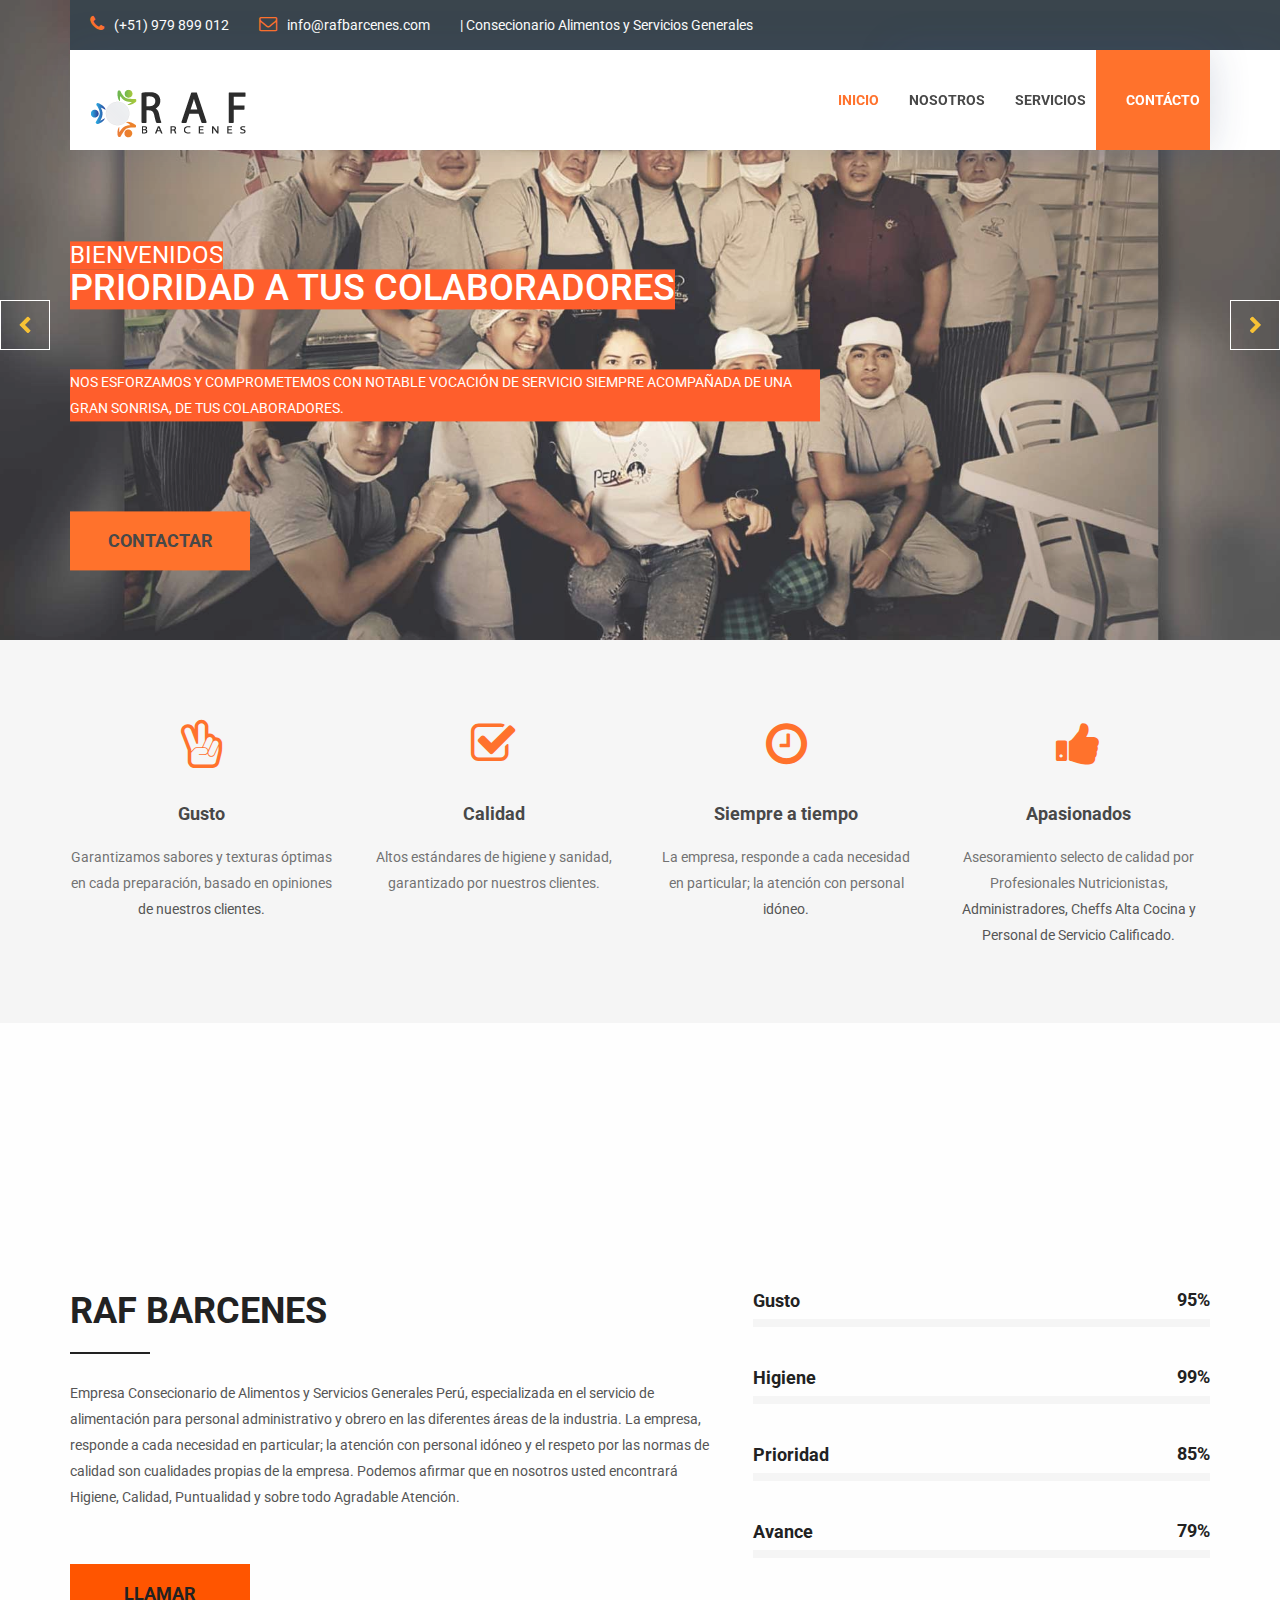
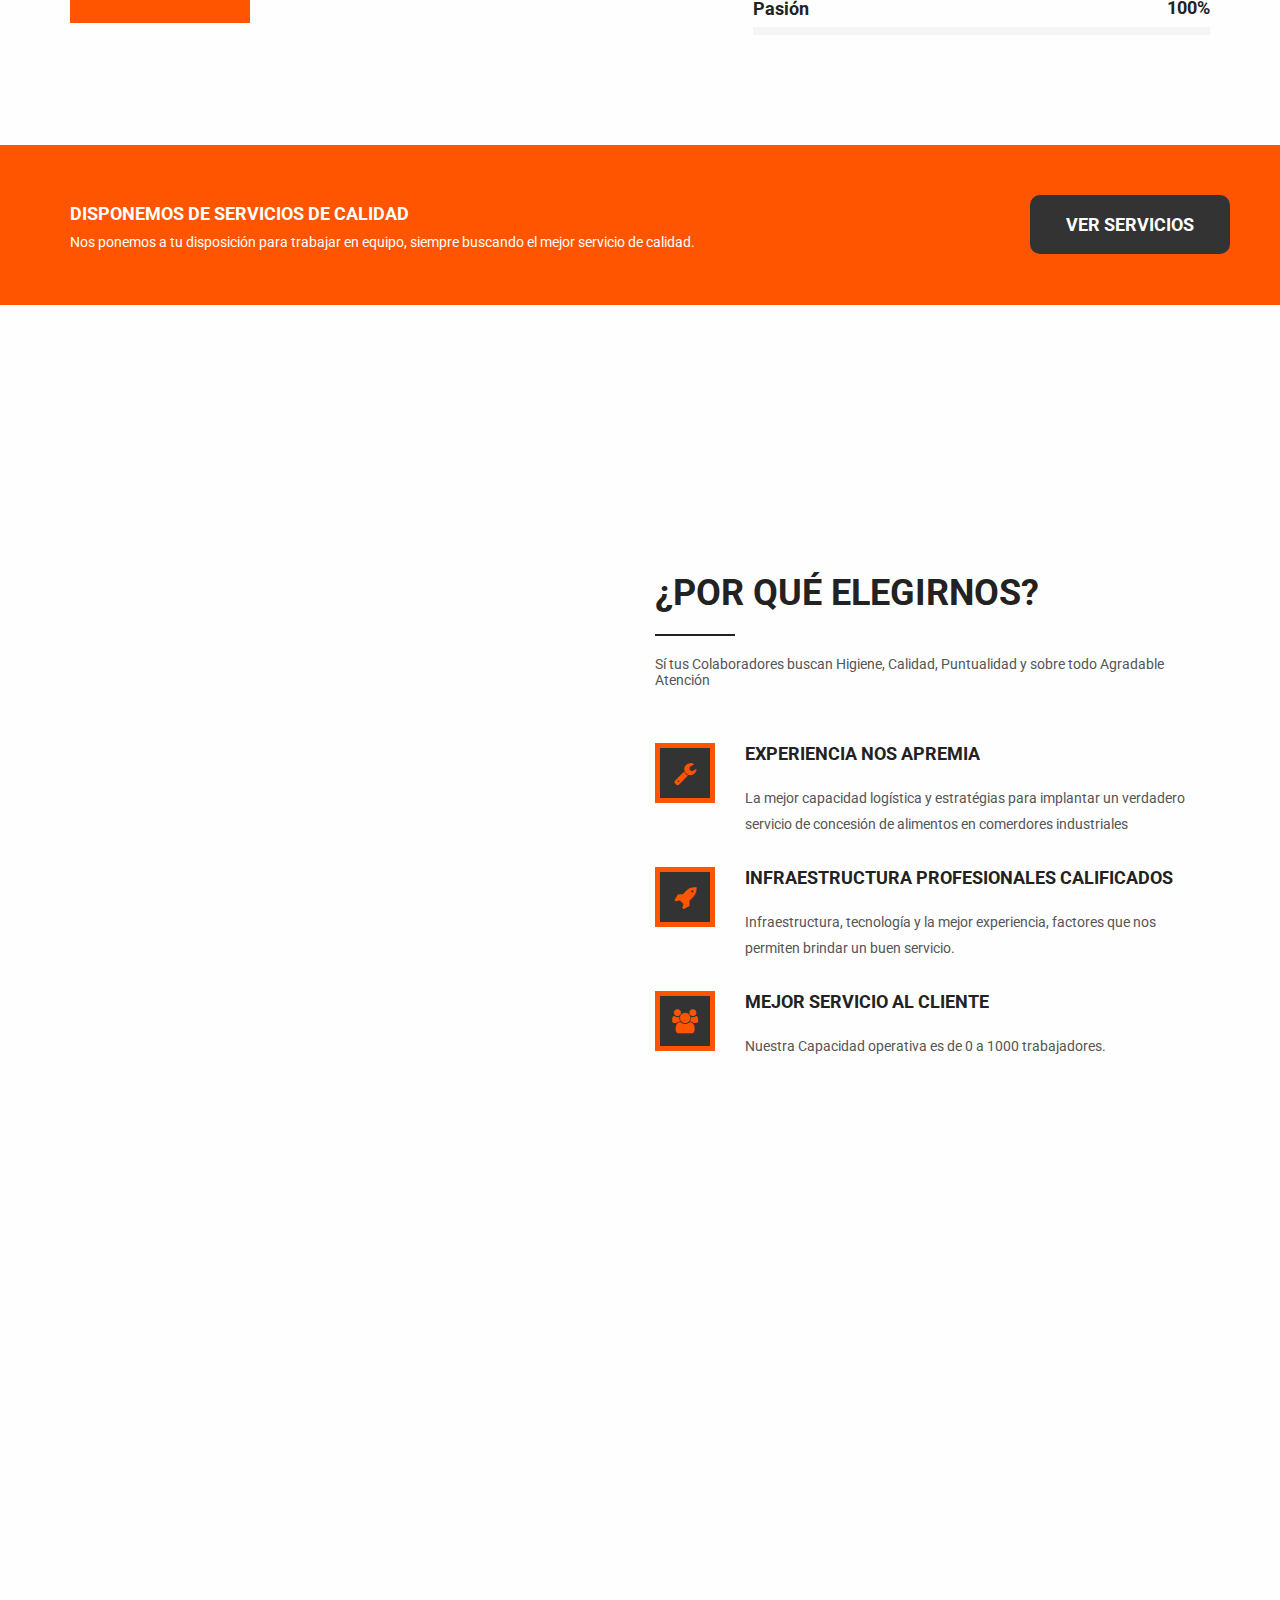
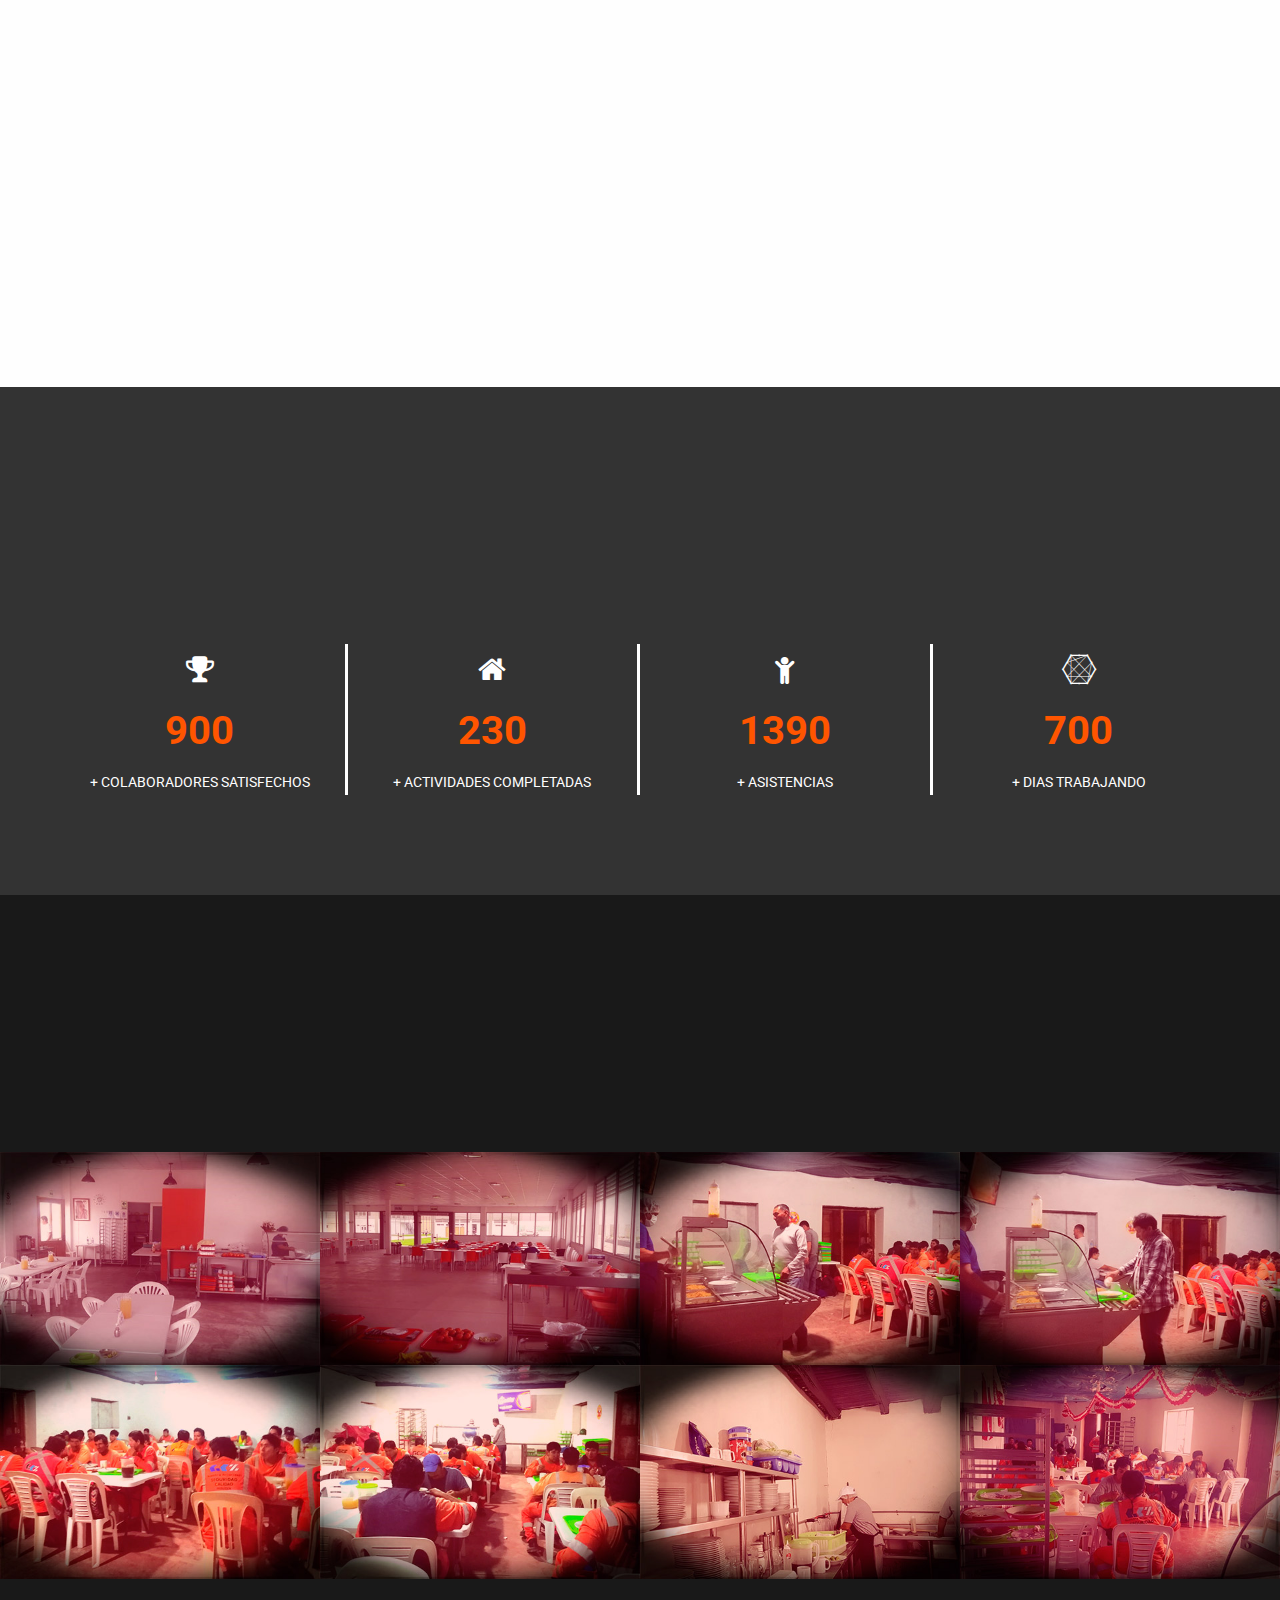
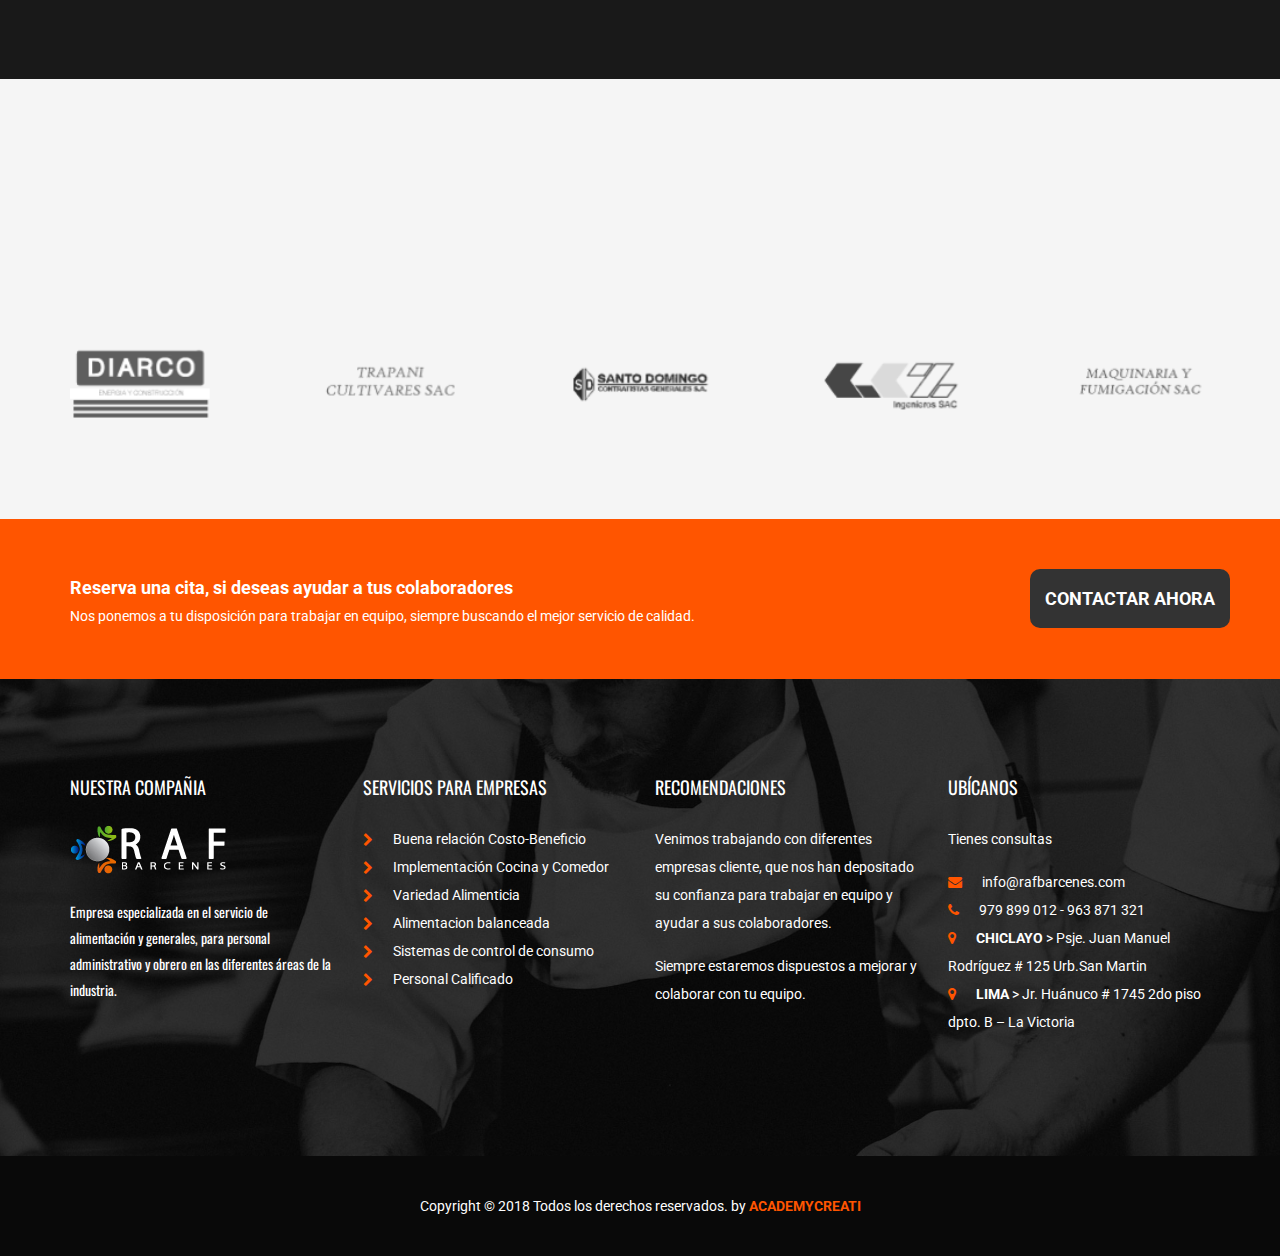
==== index.html @ c00606c6 "v2" ====
<!DOCTYPE html>
<html lang="es">
<head>
    <meta charset="utf-8">
    <meta http-equiv="X-UA-Compatible" content="IE=edge">
    <meta name="viewport" content="width=device-width, initial-scale=1">

    <title>RAF BARCENES | Concesionario de Alimentos y Servicios Generales</title>

    <!-- Favicon -->
    <link rel="icon" href="images/favicon.png" type="image/x-icon" />
    <!-- Bootstrap CSS -->
    <link href="css/bootstrap.min.css" rel="stylesheet">
    <!-- Animate CSS -->
    <link href="vendors/animate/animate.css" rel="stylesheet">
    <!-- Icon CSS-->
	<link rel="stylesheet" href="vendors/font-awesome/css/font-awesome.min.css">
    <!-- Camera Slider -->
    <link rel="stylesheet" href="vendors/camera-slider/camera.css">
    <!-- Owlcarousel CSS-->
	<link rel="stylesheet" type="text/css" href="vendors/owl_carousel/owl.carousel.css" media="all">

    <!--Theme Styles CSS-->
	<link rel="stylesheet" type="text/css" href="css/style.css" media="all" />

    <!-- WARNING: Respond.js doesn't work if you view the page via file:// -->
    <!--[if lt IE 9]>
    <script src="js/html5shiv.min.js"></script>
    <script src="js/respond.min.js"></script>
    <![endif]-->
	
	<!--style option-->
	<style type="text/css">
	.titulo{
	background: #ff3d00;
	color: white;
	}

	.dos{ display: inline-block; }
	</style>
	<!--end style option-->
</head>
<body>
    <!-- Preloader -->
    <div class="preloader"></div>

    <header class="all_header navbar-fixed-top">
        <!-- Top Header_Area -->
        <section class="top_header_area top_header">
            <div class="container">
               <div class="right_top_header">
                    <ul class="nav navbar-nav top_nav">
                        <li><a href="tel:+51979899012"><i class="fa fa-phone"></i>(+51) 979 899 012</a></li>
                        <li><a href="mailto:info@rafbarcenes.com"><i class="fa fa-envelope-o"></i>info@rafbarcenes.com</a></li>
						<li><a> | Consecionario Alimentos y Servicios Generales</a></li>
                    </ul>
					<!--Social media
                    <ul class="nav navbar-nav navbar-right social_nav">
                        <li><a href="#"><i class="fa fa-facebook" aria-hidden="true"></i></a></li>
                        <li><a href="#"><i class="fa fa-twitter" aria-hidden="true"></i></a></li>
                        <li><a href="#"><i class="fa fa-google-plus" aria-hidden="true"></i></a></li>
                        <li><a href="#"><i class="fa fa-instagram" aria-hidden="true"></i></a></li>
                        <li><a href="#"><i class="fa fa-pinterest-p" aria-hidden="true"></i></a></li>
                        <li><a href="#"><i class="fa fa-linkedin" aria-hidden="true"></i></a></li>
                    </ul>
					-->
               </div>
            </div>
        </section>
        <!-- End Top Header_Area -->

        <!-- Header_Area -->
        <nav class="navbar navbar-default header_aera header_aera_tow" id="main_navbar">
            <div class="container">
               
                <!-- Brand and toggle get grouped for better mobile display -->
                <div class="navbar_right_fulid">
                    <div class="col-md-2 p0">
                        <div class="navbar-header">
                            <button type="button" class="navbar-toggle collapsed" data-toggle="collapse" data-target="#min_navbar">
                            <span class="sr-only">Navegacion</span>
                            <span class="icon-bar"></span>
                            <span class="icon-bar"></span>
                            <span class="icon-bar"></span>
                            </button>
                            <a class="navbar-brand" href="index.html"><img src="images/logo.png" alt=""></a>
                        </div>
                    </div>

                    <!-- Collect the nav links, forms, and other content for toggling -->
                    <div class="col-md-10 p0">
                        <div class="collapse navbar-collapse" id="min_navbar">
                            <ul class="nav navbar-nav navbar-right">
                                <li >
                                    <a href="#" style="color: #ff5500;">Inicio</a>
                                </li>
                                <li >
                                    <a href="nosotros.html">Nosotros</a>
                                </li>
                                <li >
                                    <a href="consecionario-de-alimentos-servicios-generales-peru.html" style="padding-right: 10px;">Servicios</a>
                                </li>
                                <li><a href="contacto.html" style="background-color: #ff5500; color: #ffffff; padding-right: 10px;">Contácto</a></li>
                            </ul>
                        </div><!-- /.navbar-collapse -->
                    </div>
                </div>
            </div><!-- /.container -->
        </nav>
        <!-- End Header_Area -->
    </header>

    <!-- Slider area -->
    <section class="slider_area slider_area_tow row m0">
        <div class="slider_inner">
            <div data-thumb="images/slider-2.jpg" data-src="images/slider-2.jpg">
                <div class="camera_caption">
                   <div class="container">
                        <h5 class=" wow fadeInUp animated"><span class="titulo dos";>BIENVENIDOS</span></h5>
                        <h1 class=" wow fadeInUp animated" data-wow-delay="0.5s"><span class="titulo dos";>PRIORIDAD A TUS COLABORADORES</span></h1>
                        <p class=" wow fadeInUp animated" data-wow-delay="0.8s"><span class="titulo dos";>Nos esforzamos y comprometemos con notable vocación de servicio siempre acompañada de una gran sonrisa, de tus colaboradores.</span></p>
                        <a class=" wow fadeInUp animated" data-wow-delay="1s" href="mailto:info@rafbarcenes.com?subject=Contactar-Info">Contactar</a>
                   </div>
                </div>
            </div>
            <div data-thumb="images/slider-1.jpg" data-src="images/slider-1.jpg">
                <div class="camera_caption">
                   <div class="container" >
                        <h5 class=" wow fadeInUp animated" ><span class="titulo dos";>ALGO MÁS</span></h5>
                        <h1 class=" wow fadeInUp animated" data-wow-delay="0.5s" ><span class="titulo dos";>Higiene, Calidad, Puntualidad</span></h1>
                        <p class=" wow fadeInUp animated" data-wow-delay="0.8s" ><span class="titulo dos";>Nuestra vocación constante de ofrecer a nuestros clientes servicios con el más alto nivel de calidad</span></p>
                        <a class=" wow fadeInUp animated" data-wow-delay="1s" href="mailto:info@rafbarcenes.com?subject=Contactar-Info">Contactar</a>
                   </div>
                </div>
            </div>
        </div>
    </section>
    <!-- End Slider area -->

    <!-- Professional Builde -->
    <section class="professional_builder row">
        <div class="container">
           <div class="row builder_all">
                <div class="col-md-3 col-sm-6 builder">
                    <i class="fa fa-hand-peace-o" aria-hidden="true"></i>
                    <h4>Gusto</h4>
                    <p>Garantizamos sabores y texturas óptimas en cada preparación, basado en opiniones de nuestros clientes. </p>
                </div>
                <div class="col-md-3 col-sm-6 builder">
                    <i class="fa fa-check-square-o" aria-hidden="true"></i>
                    <h4>Calidad</h4>
                    <p>Altos estándares de higiene y sanidad, garantizado por nuestros clientes. </p>
                </div>
                <div class="col-md-3 col-sm-6 builder">
                    <i class="fa fa-clock-o" aria-hidden="true"></i>
                    <h4>Siempre a tiempo</h4>
                    <p>La empresa, responde a cada necesidad en particular; la atención con personal idóneo. </p>
                </div>
                <div class="col-md-3 col-sm-6 builder">
                    <i class="fa fa-thumbs-up" aria-hidden="true"></i>
                    <h4>Apasionados</h4>
                    <p>Asesoramiento selecto de calidad por Profesionales Nutricionistas, Administradores, Cheffs Alta Cocina y Personal de Servicio Calificado.</p>
                </div>
           </div>
        </div>
    </section>
    <!-- End Professional Builde -->

    <!-- About Us Area -->
    <section class="about_us_area about_us_2 row">
        <div class="container">
            <div class="tittle wow fadeInUp">
                <h2>NOSOTROS</h2>
                <h4>“En nosotros usted encontrará Higiene, Calidad, Puntualidad y sobre todo Agradable Atención” </h4>
            </div>
            <div class="row about_row">
                <div class="who_we_area col-md-7">
                    <div class="subtittle">
                        <h2>RAF BARCENES</h2>
                    </div>
                    <p>Empresa Consecionario de Alimentos y Servicios Generales Perú, especializada en el
servicio de alimentación para
personal administrativo y
obrero en las diferentes áreas
de la industria.

La empresa, responde a cada
necesidad en particular; la
atención con personal idóneo
y el respeto por las normas de
calidad son cualidades
propias de la empresa. Podemos
afirmar que en nosotros usted
encontrará Higiene, Calidad,
Puntualidad y sobre todo
Agradable Atención. </p>
                    <a href="tel:+51963871321" class="button_all">LLAMAR</a>
                </div>
                <div class="col-md-5 our_skill_inner">
                    <div class="single_skill">
                        <h3>Gusto</h3>
                        <div class="progress">
                            <div class="progress-bar" role="progressbar" aria-valuenow="92" aria-valuemin="0" aria-valuemax="100">
                                <div class="progress_parcent"><span class="counter2">95</span>%</div>
                            </div>
                        </div>
                    </div>
                    <div class="single_skill">
                        <h3>Higiene</h3>
                        <div class="progress">
                            <div class="progress-bar" role="progressbar" aria-valuenow="95" aria-valuemin="0" aria-valuemax="100">
                                <div class="progress_parcent"><span class="counter2">99</span>%</div>
                            </div>
                        </div>
                    </div>
                    <div class="single_skill">
                        <h3>Prioridad</h3>
                        <div class="progress">
                            <div class="progress-bar" role="progressbar" aria-valuenow="89" aria-valuemin="0" aria-valuemax="100">
                                <div class="progress_parcent"><span class="counter2">85</span>%</div>
                            </div>
                        </div>
                    </div>
                    <div class="single_skill">
                        <h3>Avance</h3>
                        <div class="progress">
                            <div class="progress-bar" role="progressbar" aria-valuenow="83" aria-valuemin="0" aria-valuemax="100">
                                <div class="progress_parcent"><span class="counter2">79</span>%</div>
                            </div>
                        </div>
                    </div>
                    <div class="single_skill">
                        <h3>Pasión</h3>
                        <div class="progress">
                            <div class="progress-bar" role="progressbar" aria-valuenow="100" aria-valuemin="0" aria-valuemax="100">
                                <div class="progress_parcent"><span class="counter2">100</span>%</div>
                            </div>
                        </div>
                    </div>
                </div>
            </div>
        </div>
    </section>
    <!-- End About Us Area -->

	<section class="our_partners_area">
        
        <div class="book_now_aera">
            <div class="container">
                <div class="row book_now">
                    <div class="col-md-10 booking_text">
                        <h4 style="color:#ffffff;">DISPONEMOS DE SERVICIOS DE CALIDAD</h4>
                        <p style="color:#ffffff;">Nos ponemos a tu disposición para trabajar en equipo, siempre buscando el mejor servicio de calidad.</p>
                    </div>
                    <div class="col-md-2 p0 book_bottun">
                        <a href="consecionario-de-alimentos-servicios-generales-peru.html" class="button_all">VER SERVICIOS</a>
                    </div>
                </div>
            </div>
        </div>
    </section>
	
    <!-- Our Features Area -->
    <section class="our_feature_area">
        <div class="container">
            <div class="tittle wow fadeInUp">
                <h2>CARATERÍSTICAS</h2>
                <h4>RAF BARCENES SAC</h4>
            </div>
            <div class="feature_row row">
                <div class="col-md-6 feature_img wow fadeInUp">
                    <img src="images/feature-man-2.jpg" alt="">
                </div>
                <div class="col-md-6 feature_content">
                    <div class="subtittle">
                        <h2>¿POR QUÉ ELEGIRNOS?</h2>
                        <h5>Sí tus Colaboradores buscan Higiene, Calidad, Puntualidad y sobre todo Agradable Atención</h5>
                    </div>
                    <div class="media">
                        <div class="media-left">
                            <a href="#">
                                <i class="fa fa-wrench" aria-hidden="true"></i>
                            </a>
                        </div>
                        <div class="media-body">
                            <a href="#">EXPERIENCIA NOS APREMIA</a>
                            <p>La mejor capacidad logística y estratégias para implantar un verdadero servicio de concesión de alimentos en comerdores industriales</p>
                        </div>
                    </div>
                    <div class="media">
                        <div class="media-left">
                            <a href="#">
                                <i class="fa fa-rocket" aria-hidden="true"></i>
                            </a>
                        </div>
                        <div class="media-body">
                            <a href="#">INFRAESTRUCTURA PROFESIONALES CALIFICADOS</a>
                            <p>Infraestructura, tecnología y la mejor experiencia, factores que nos permiten brindar un buen servicio.</p>
                        </div>
                    </div>
                    <div class="media">
                        <div class="media-left">
                            <a href="#">
                                <i class="fa fa-users" aria-hidden="true"></i>
                            </a>
                        </div>
                        <div class="media-body">
                            <a href="#">MEJOR SERVICIO AL CLIENTE</a>
                            <p>Nuestra Capacidad operativa es de 0 a 1000 trabajadores.</p>
                        </div>
                    </div>
                </div>
            </div>
        </div>
    </section>
    <!-- End Our Features Area -->

    <!-- Our Team Area -->
    <section class="our_team_area">
        <div class="container">
            <div class="tittle wow fadeInUp">
                <h2>Nuestro Equipo</h2>
                <h4>RAF BARCENES SAC</h4>
            </div>
            <div class="row team_row">
                <div class="col-md-3 col-sm-6 wow fadeInUp">
                   <div class="team_membar">
                        <img src="images/team/tm-1.jpg" alt="">
                        <div class="team_content">
                            <ul>
                                <li>Trabajo en Equipo</li>
                            </ul>
                            <a href="#" class="name">COLABORADORES</a>
                            <h6>PERÚ</h6>
                        </div>
                   </div>
                </div>
                <div class="col-md-3 col-sm-6 wow fadeInUp" data-wow-delay="0.2s">
                   <div class="team_membar">
                        <img src="images/team/tm-2.jpg" alt="">
                        <div class="team_content">
                            <ul>
                                <li>Responsabilidad</li>
                            </ul>
                            <a href="#" class="name">COLABORADORES</a>
                            <h6>PERÚ</h6>
                        </div>
                   </div>
                </div>
                <div class="col-md-3 col-sm-6 wow fadeInUp" data-wow-delay="0.4s">
                   <div class="team_membar">
                        <img src="images/team/tm-3.jpg" alt="">
                        <div class="team_content">
                            <ul>
                                <li>Puntualidad</li>
                            </ul>
                            <a href="#" class="name">COLABORADORES</a>
                            <h6>PERÚ</h6>
                        </div>
                   </div>
                </div>
                <div class="col-md-3 col-sm-6 wow fadeInUp" data-wow-delay="0.6s">
                   <div class="team_membar">
                        <img src="images/team/tm-4.jpg" alt="">
                        <div class="team_content">
                            <ul>
                                <li>Pasión</li>
                            </ul>
                            <a href="#" class="name">COLABORADORES</a>
                            <h6>PERÚ</h6>
                        </div>
                   </div>
                </div>
            </div>
        </div>
    </section>
    <!-- End Our Team Area -->

    <!-- Our Achievments Area -->
    <section class="our_achievments_area" data-stellar-background-ratio="0.3">
        <div class="container">
            <div class="tittle wow fadeInUp">
                <h2>NUESTROS LOGROS</h2>
                <h4>Encuentra Higiene, Calidad, Puntualidad y sobre todo Agradable Atención.</h4>
            </div>
            <div class="achievments_row row">
                <div class="col-md-3 col-sm-6 p0 completed">
                    <i class="fa fa-trophy" aria-hidden="true"></i>
                    <span class="counter">900</span>
                    <h6>+ COLABORADORES SATISFECHOS</h6>
                </div>
                <div class="col-md-3 col-sm-6 p0 completed">
                    <i class="fa fa-home" aria-hidden="true"></i>
                    <span class="counter">230</span>
                    <h6>+ ACTIVIDADES COMPLETADAS</h6>
                </div>
                <div class="col-md-3 col-sm-6 p0 completed">
                    <i class="fa fa-child" aria-hidden="true"></i>
                    <span class="counter">1390</span>
                    <h6>+ ASISTENCIAS</h6>
                </div>
                <div class="col-md-3 col-sm-6 p0 completed">
                    <i class="fa fa-connectdevelop" aria-hidden="true"></i>
                    <span class="counter">700</span>
                    <h6>+ DIAS TRABAJANDO</h6>
                </div>
            </div>
        </div>
    </section>
    <!-- End Our Achievments Area -->

	<!-- Our Featured Works Area -->
    <section class="featured_works row" data-stellar-background-ratio="0.3">
        <div class="tittle wow fadeInUp">
            <h2>TRABAJANDO</h2>
            <h4>TRABAJOS REALIZADOS A NIVEL NACIONAL</h4>
        </div>
        <div class="featured_gallery">
            <div class="col-md-3 col-sm-4 col-xs-6 gallery_iner p0">
                <img src="images/gallery/gl-1.jpg" alt="">
                <div class="gallery_hover">
                    <h4>RAF BARCENES</h4>
                    <a href="contacto.html">CONTACTANOS</a>
                </div>
            </div>
			<div class="col-md-3 col-sm-4 col-xs-6 gallery_iner p0">
                <img src="images/gallery/gl-2.jpg" alt="">
                <div class="gallery_hover">
                    <h4>RAF BARCENES</h4>
                    <a href="contacto.html">CONTACTANOS</a>
                </div>
            </div>
			<div class="col-md-3 col-sm-4 col-xs-6 gallery_iner p0">
                <img src="images/gallery/gl-3.jpg" alt="">
                <div class="gallery_hover">
                    <h4>RAF BARCENES</h4>
                    <a href="contacto.html">CONTACTANOS</a>
                </div>
            </div>
			<div class="col-md-3 col-sm-4 col-xs-6 gallery_iner p0">
                <img src="images/gallery/gl-4.jpg" alt="">
                <div class="gallery_hover">
                    <h4>RAF BARCENES</h4>
                    <a href="contacto.html">CONTACTANOS</a>
                </div>
            </div>
            
            </div>
			<div class="featured_gallery">
            <div class="col-md-3 col-sm-4 col-xs-6 gallery_iner p0">
                <img src="images/gallery/gl-5.jpg" alt="">
                <div class="gallery_hover">
                    <h4>RAF BARCENES</h4>
                    <a href="contacto.html">CONTACTANOS</a>
                </div>
            </div>
			<div class="col-md-3 col-sm-6 col-xs-6 gallery_iner p0">
                <img src="images/gallery/gl-6.jpg" alt="">
                <div class="gallery_hover">
                    <h4>RAF BARCENES</h4>
                    <a href="contacto.html">CONTACTANOS</a>
                </div>
            </div>
			<div class="col-md-3 col-sm-7 col-xs-6 gallery_iner p0">
                <img src="images/gallery/gl-7.jpg" alt="">
                <div class="gallery_hover">
                    <h4>RAF BARCENES</h4>
                    <a href="contacto.html">CONTACTANOS</a>
                </div>
            </div>
			<div class="col-md-3 col-sm-8 col-xs-6 gallery_iner p0">
                <img src="images/gallery/gl-8.jpg" alt="">
                <div class="gallery_hover">
                    <h4>RAF BARCENES</h4>
                    <a href="contacto.html">CONTACTANOS</a>
                </div>
            </div>
            
            </div>
        </div>
    </section>
    <!-- End Our Featured Works Area -->

    <!-- Our Partners Area -->
    <section class="our_partners_area">
        <div class="container">
            <div class="tittle wow fadeInUp">
                <h2>YA CONFIAN EN NOSOTROS</h2>
                <h4>Nuestros Clientes</h4>
            </div>
            <div class="partners">
                <div class="item"><img src="images/client_logo/1.png" alt=""></div>
                <div class="item"><img src="images/client_logo/4-.png" alt=""></div>
                <div class="item"><img src="images/client_logo/2.png" alt=""></div>
                <div class="item"><img src="images/client_logo/3.png" alt=""></div>
                <div class="item"><img src="images/client_logo/6-.png" alt=""></div>
				<div class="item"><img src="images/client_logo/5.png" alt=""></div>
				<div class="item"><img src="images/client_logo/7-.png" alt=""></div>
				<div class="item"><img src="images/client_logo/9.png" alt=""></div>
				<div class="item"><img src="images/client_logo/8-.png" alt=""></div>
            </div>
        </div>
        <div class="book_now_aera">
            <div class="container">
                <div class="row book_now">
                    <div class="col-md-10 booking_text">
                        <h4 style="color:#ffffff;">Reserva una cita, si deseas ayudar a tus colaboradores</h4>
                        <p style="color:#ffffff;">Nos ponemos a tu disposición para trabajar en equipo, siempre buscando el mejor servicio de calidad.</p>
                    </div>
                    <div class="col-md-2 p0 book_bottun">
                        <a href="contacto.html" class="button_all">CONTACTAR AHORA</a>
                    </div>
                </div>
            </div>
        </div>
    </section>
    <!-- End Our Partners Area -->

    <!-- Footer Area -->
    <footer class="footer_area">
        <div class="container">
            <div class="footer_row row">
                <div class="col-md-3 col-sm-6 footer_about">
                    <h2>NUESTRA COMPAÑIA</h2>
                    <img src="images/footer-logo.png" alt="">
                    <p>Empresa especializada en el servicio de alimentación y generales, para personal administrativo y obrero en las diferentes áreas de la industria.</p>
                    
					<!--social media
					<ul class="socail_icon">
                        <li><a href="#"><i class="fa fa-facebook" aria-hidden="true"></i></a></li>
                        <li><a href="#"><i class="fa fa-twitter" aria-hidden="true"></i></a></li>
                        <li><a href="#"><i class="fa fa-google-plus" aria-hidden="true"></i></a></li>
                        <li><a href="#"><i class="fa fa-linkedin" aria-hidden="true"></i></a></li>
                    </ul>
					-->
					
                </div>
                <div class="col-md-3 col-sm-6 footer_about quick">
                    <h2>Servicios para Empresas</h2>
                    <ul class="quick_link">
                        <li><a href="#"><i class="fa fa-chevron-right"></i>Buena relación Costo-Beneficio</a></li>
                        <li><a href="#"><i class="fa fa-chevron-right"></i>Implementación Cocina y Comedor</a></li>
                        <li><a href="#"><i class="fa fa-chevron-right"></i>Variedad Alimenticia</a></li>
                        <li><a href="#"><i class="fa fa-chevron-right"></i>Alimentacion balanceada</a></li>
                        <li><a href="#"><i class="fa fa-chevron-right"></i>Sistemas de control de consumo</a></li>
                        <li><a href="#"><i class="fa fa-chevron-right"></i>Personal Calificado</a></li>
                    </ul>
                </div>
                <div class="col-md-3 col-sm-6 footer_about">
                    <h2>Recomendaciones</h2>
                    <a class="twitter">Venimos trabajando con diferentes empresas cliente, que nos han depositado su confianza para trabajar en equipo y ayudar a sus colaboradores.</a>
                    <a class="twitter">Siempre estaremos dispuestos a mejorar y colaborar con tu equipo.</a>
                </div>
                <div class="col-md-3 col-sm-6 footer_about">
                    <h2>UBÍCANOS</h2>
                    <address>
                        <p>Tienes consultas</p>
                        <ul class="my_address">
                            <li><a href="mailto:info@rafbarcenes.com"><i class="fa fa-envelope" aria-hidden="true"></i>info@rafbarcenes.com</a></li>
                            <li><a href="tel:+51979899012"><i class="fa fa-phone" aria-hidden="true"></i>979 899 012 - 963 871 321</a></li>
                            <li><a><i class="fa fa-map-marker" aria-hidden="true"></i><b>CHICLAYO</b> > Psje. Juan Manuel Rodríguez # 125 Urb.San Martin </span></a></li>
                            <li><a><i class="fa fa-map-marker" aria-hidden="true"></i><b>LIMA</b> > Jr. Huánuco # 1745 2do piso dpto. B – La Victoria </span></a></li>
                        </ul>
                    </address>
                </div>
            </div>
        </div>
        <div class="copyright_area">
            Copyright © 2018 Todos los derechos reservados. by <a href="https://www.facebook.com/academycreati" target="_blank">Academycreati</a>
        </div>
    </footer>
    <!-- End Footer Area -->

    <!-- jQuery JS -->
    <script src="js/jquery-1.12.0.min.js"></script>
    <!-- Bootstrap JS -->
    <script src="js/bootstrap.min.js"></script>
    <!-- Animate JS -->
    <script src="vendors/animate/wow.min.js"></script>
    <!-- Camera Slider -->
    <script src="vendors/camera-slider/jquery.easing.1.3.js"></script>
    <script src="vendors/camera-slider/camera.min.js"></script>
    <!-- Isotope JS -->
    <script src="vendors/isotope/imagesloaded.pkgd.min.js"></script>
    <script src="vendors/isotope/isotope.pkgd.min.js"></script>
    <!-- Progress JS -->
    <script src="vendors/Counter-Up/jquery.counterup.min.js"></script>
    <script src="vendors/Counter-Up/waypoints.min.js"></script>
    <!-- Owlcarousel JS -->
    <script src="vendors/owl_carousel/owl.carousel.min.js"></script>
    <!-- Stellar JS -->
    <script src="vendors/stellar/jquery.stellar.js"></script>
    <!-- Theme JS -->
    <script src="js/theme.js"></script>
</body>
</html>
---- vendors/camera-slider/camera.css ----
/**************************
*
*	GENERAL
*
**************************/
.camera_wrap a, .camera_wrap img, 
.camera_wrap ol, .camera_wrap ul, .camera_wrap li,
.camera_wrap table, .camera_wrap tbody, .camera_wrap tfoot, .camera_wrap thead, .camera_wrap tr, .camera_wrap th, .camera_wrap td
.camera_thumbs_wrap a, .camera_thumbs_wrap img, 
.camera_thumbs_wrap ol, .camera_thumbs_wrap ul, .camera_thumbs_wrap li,
.camera_thumbs_wrap table, .camera_thumbs_wrap tbody, .camera_thumbs_wrap tfoot, .camera_thumbs_wrap thead, .camera_thumbs_wrap tr, .camera_thumbs_wrap th, .camera_thumbs_wrap td {
	background: none;
	border: 0;
	font: inherit;
	font-size: 100%;
	margin: 0;
	padding: 0;
	vertical-align: baseline;
	list-style: none
}
.camera_wrap {
	direction: ltr;
	display: none;
	float: left;
	position: relative;
	z-index: 0;
}
.camera_wrap img {
	max-width: none!important;
}
.camera_fakehover {
	height: 100%;
	min-height: 60px;
	position: relative;
	width: 100%;
	z-index: 1;
}
.camera_wrap {
	width: 100%;
}
.camera_src {
	display: none;
}
.cameraCont, .cameraContents {
	height: 100%;
	position: relative;
	width: 100%;
	z-index: 1;
}
.cameraSlide {
	bottom: 0;
	left: 0;
	position: absolute;
	right: 0;
	top: 0;
	width: 100%;
}
.cameraContent {
	bottom: 0;
	display: none;
	left: 0;
	position: absolute;
	right: 0;
	top: 0;
	width: 100%;
}
.camera_target {
	bottom: 0;
	height: 100%;
	left: 0;
	overflow: hidden;
	position: absolute;
	right: 0;
	text-align: left;
	top: 0;
	width: 100%;
	z-index: 0;
}
.camera_overlayer {
	bottom: 0;
	height: 100%;
	left: 0;
	overflow: hidden;
	position: absolute;
	right: 0;
	top: 0;
	width: 100%;
	z-index: 0;
}
.camera_target_content {
	bottom: 0;
	left: 0;
	overflow: hidden;
	position: absolute;
	right: 0;
	top: 0;
	z-index: 2;
}
.camera_target_content .camera_link {
    background: url(images/blank.gif);
	display: block;
	height: 100%;
	text-decoration: none;
}
.camera_loader {
    background: #fff url(images/camera-loader.gif) no-repeat center;
	background: rgba(255, 255, 255, 0.9) u/images/camera-loader.gif) no-repeat center;
	border: 1px solid #ffffff;
	-webkit-border-radius: 18px;
	-moz-border-radius: 18px;
	border-radius: 18px;
	height: 36px;
	left: 50%;
	overflow: hidden;
	position: absolute;
	margin: -18px 0 0 -18px;
	top: 50%;
	width: 36px;
	z-index: 3;
}
.camera_bar {
	bottom: 0;
	left: 0;
	overflow: hidden;
	position: absolute;
	right: 0;
	top: 0;
	z-index: 3;
}
.camera_thumbs_wrap.camera_left .camera_bar, .camera_thumbs_wrap.camera_right .camera_bar {
	height: 100%;
	position: absolute;
	width: auto;
}
.camera_thumbs_wrap.camera_bottom .camera_bar, .camera_thumbs_wrap.camera_top .camera_bar {
	height: auto;
	position: absolute;
	width: 100%;
}
.camera_nav_cont {
	height: 65px;
	overflow: hidden;
	position: absolute;
	right: 9px;
	top: 15px;
	width: 120px;
	z-index: 4;
}
.camera_caption {
	bottom: 0;
	display: block;
	position: absolute;
	width: 100%;
}
.camera_caption > div {
	padding: 10px 20px;
}
.camerarelative {
	overflow: hidden;
	position: relative;
}
.imgFake {
	cursor: pointer;
}
.camera_prevThumbs {
	bottom: 4px;
	cursor: pointer;
	left: 0;
	position: absolute;
	top: 4px;
	visibility: hidden;
	width: 30px;
	z-index: 10;
}
.camera_prevThumbs div {
	background: url(images/camera_skins.png) no-repeat -160px 0;
	display: block;
	height: 40px;
	margin-top: -20px;
	position: absolute;
	top: 50%;
	width: 30px;
}
.camera_nextThumbs {
	bottom: 4px;
	cursor: pointer;
	position: absolute;
	right: 0;
	top: 4px;
	visibility: hidden;
	width: 30px;
	z-index: 10;
}
.camera_nextThumbs div {
	background: url(images/camera_skins.png) no-repeat -190px 0;
	display: block;
	height: 40px;
	margin-top: -20px;
	position: absolute;
	top: 50%;
	width: 30px;
}
.camera_command_wrap .hideNav {
	display: none;
}
.camera_command_wrap {
	left: 0;
	position: relative;
	right:0;
	z-index: 4;
}
.camera_wrap .camera_pag .camera_pag_ul {
	list-style: none;
	margin: 0;
	padding: 0;
	text-align: right;
}
.camera_wrap .camera_pag .camera_pag_ul li {
	-webkit-border-radius: 8px;
	-moz-border-radius: 8px;
	border-radius: 8px;
	cursor: pointer;
	display: inline-block;
	height: 16px;
	margin: 20px 5px;
	position: relative;
	text-align: left;
	text-indent: 9999px;
	width: 16px;
}
.camera_commands_emboss .camera_pag .camera_pag_ul li {
	-moz-box-shadow:
		0px 1px 0px rgba(255,255,255,1),
		inset 0px 1px 1px rgba(0,0,0,0.2);
	-webkit-box-shadow:
		0px 1px 0px rgba(255,255,255,1),
		inset 0px 1px 1px rgba(0,0,0,0.2);
	box-shadow:
		0px 1px 0px rgba(255,255,255,1),
		inset 0px 1px 1px rgba(0,0,0,0.2);
}
.camera_wrap .camera_pag .camera_pag_ul li > span {
	-webkit-border-radius: 5px;
	-moz-border-radius: 5px;
	border-radius: 5px;
	height: 8px;
	left: 4px;
	overflow: hidden;
	position: absolute;
	top: 4px;
	width: 8px;
}
.camera_commands_emboss .camera_pag .camera_pag_ul li:hover > span {
	-moz-box-shadow:
		0px 1px 0px rgba(255,255,255,1),
		inset 0px 1px 1px rgba(0,0,0,0.2);
	-webkit-box-shadow:
		0px 1px 0px rgba(255,255,255,1),
		inset 0px 1px 1px rgba(0,0,0,0.2);
	box-shadow:
		0px 1px 0px rgba(255,255,255,1),
		inset 0px 1px 1px rgba(0,0,0,0.2);
}
.camera_wrap .camera_pag .camera_pag_ul li.cameracurrent > span {
	-moz-box-shadow: 0;
	-webkit-box-shadow: 0;
	box-shadow: 0;
}
.camera_pag_ul li img {
	display: none;
	position: absolute;
}
.camera_pag_ul .thumb_arrow {
    border-left: 4px solid transparent;
    border-right: 4px solid transparent;
    border-top: 4px solid;
	top: 0;
	left: 50%;
	margin-left: -4px;
	position: absolute;
}
.camera_prev, .camera_next, .camera_commands {
	cursor: pointer;
	height: 40px;
	margin-top: -20px;
	position: absolute;
	top: 50%;
	width: 40px;
	z-index: 2;
}
.camera_prev {
	left: 0;
}
.camera_prev > span {
	background: url(images/camera_skins.png) no-repeat 0 0;
	display: block;
	height: 40px;
	width: 40px;
}
.camera_next {
	right: 0;
}
.camera_next > span {
	background: url(images/camera_skins.png) no-repeat -40px 0;
	display: block;
	height: 40px;
	width: 40px;
}
.camera_commands {
	right: 41px;
}
.camera_commands > .camera_play {
	background: url(images/camera_skins.png) no-repeat -80px 0;
	height: 40px;
	width: 40px;
}
.camera_commands > .camera_stop {
	background: url(images/camera_skins.png) no-repeat -120px 0;
	display: block;
	height: 40px;
	width: 40px;
}
.camera_wrap .camera_pag .camera_pag_ul li {
	-webkit-border-radius: 8px;
	-moz-border-radius: 8px;
	border-radius: 8px;
	cursor: pointer;
	display: inline-block;
	height: 16px;
	margin: 20px 5px;
	position: relative;
	text-indent: 9999px;
	width: 16px;
}
.camera_thumbs_cont {
	-webkit-border-bottom-right-radius: 4px;
	-webkit-border-bottom-left-radius: 4px;
	-moz-border-radius-bottomright: 4px;
	-moz-border-radius-bottomleft: 4px;
	border-bottom-right-radius: 4px;
	border-bottom-left-radius: 4px;
	overflow: hidden;
	position: relative;
	width: 100%;
}
.camera_commands_emboss .camera_thumbs_cont {
	-moz-box-shadow:
		0px 1px 0px rgba(255,255,255,1),
		inset 0px 1px 1px rgba(0,0,0,0.2);
	-webkit-box-shadow:
		0px 1px 0px rgba(255,255,255,1),
		inset 0px 1px 1px rgba(0,0,0,0.2);
	box-shadow:
		0px 1px 0px rgba(255,255,255,1),
		inset 0px 1px 1px rgba(0,0,0,0.2);
}
.camera_thumbs_cont > div {
	float: left;
	width: 100%;
}
.camera_thumbs_cont ul {
	overflow: hidden;
	padding: 3px 4px 8px;
	position: relative;
	text-align: center;
}
.camera_thumbs_cont ul li {
	display: inline;
	padding: 0 4px;
}
.camera_thumbs_cont ul li > img {
	border: 1px solid;
	cursor: pointer;
	margin-top: 5px;
	vertical-align:bottom;
}
.camera_clear {
	display: block;
	clear: both;
}
.showIt {
	display: none;
}
.camera_clear {
	clear: both;
	display: block;
	height: 1px;
	margin: -1px 0 25px;
	position: relative;
}
/**************************
*
*	COLORS & SKINS
*
**************************/
.pattern_1 .camera_overlayer {
	background: url(images/patterns/overlay1.png) repeat;
}
.pattern_2 .camera_overlayer {
	background: url(images/patterns/overlay2.png) repeat;
}
.pattern_3 .camera_overlayer {
	background: url(images/patterns/overlay3.png) repeat;
}
.pattern_4 .camera_overlayer {
	background: url(images/patterns/overlay4.png) repeat;
}
.pattern_5 .camera_overlayer {
	background: url(images/patterns/overlay5.png) repeat;
}
.pattern_6 .camera_overlayer {
	background: url(images/patterns/overlay6.png) repeat;
}
.pattern_7 .camera_overlayer {
	background: url(images/patterns/overlay7.png) repeat;
}
.pattern_8 .camera_overlayer {
	background: url(images/patterns/overlay8.png) repeat;
}
.pattern_9 .camera_overlayer {
	background: url(images/patterns/overlay9.png) repeat;
}
.pattern_10 .camera_overlayer {
	background: url(images/patterns/overlay10.png) repeat;
}
.camera_caption {
	color: #fff;
}
.camera_caption > div {
	background: #000;
	background: rgba(0, 0, 0, 0.8);
}
.camera_wrap .camera_pag .camera_pag_ul li {
	background: #b7b7b7;
}
.camera_wrap .camera_pag .camera_pag_ul li:hover > span {
	background: #b7b7b7;
}
.camera_wrap .camera_pag .camera_pag_ul li.cameracurrent > span {
	background: #434648;
}
.camera_pag_ul li img {
	border: 4px solid #e6e6e6;
	-moz-box-shadow: 0px 3px 6px rgba(0,0,0,.5);
	-webkit-box-shadow: 0px 3px 6px rgba(0,0,0,.5);
	box-shadow: 0px 3px 6px rgba(0,0,0,.5);
}
.camera_pag_ul .thumb_arrow {
    border-top-color: #e6e6e6;
}
.camera_prevThumbs, .camera_nextThumbs, .camera_prev, .camera_next, .camera_commands, .camera_thumbs_cont {
	background: #d8d8d8;
	background: rgba(216, 216, 216, 0.85);
}
.camera_wrap .camera_pag .camera_pag_ul li {
	background: #b7b7b7;
}
.camera_thumbs_cont ul li > img {
	border-color: 1px solid #000;
}
/*AMBER SKIN*/
.camera_amber_skin .camera_prevThumbs div {
	background-position: -160px -160px;
}
.camera_amber_skin .camera_nextThumbs div {
	background-position: -190px -160px;
}
.camera_amber_skin .camera_prev > span {
	background-position: 0 -160px;
}
.camera_amber_skin .camera_next > span {
	background-position: -40px -160px;
}
.camera_amber_skin .camera_commands > .camera_play {
	background-position: -80px -160px;
}
.camera_amber_skin .camera_commands > .camera_stop {
	background-position: -120px -160px;
}
/*ASH SKIN*/
.camera_ash_skin .camera_prevThumbs div {
	background-position: -160px -200px;
}
.camera_ash_skin .camera_nextThumbs div {
	background-position: -190px -200px;
}
.camera_ash_skin .camera_prev > span {
	background-position: 0 -200px;
}
.camera_ash_skin .camera_next > span {
	background-position: -40px -200px;
}
.camera_ash_skin .camera_commands > .camera_play {
	background-position: -80px -200px;
}
.camera_ash_skin .camera_commands > .camera_stop {
	background-position: -120px -200px;
}
/*AZURE SKIN*/
.camera_azure_skin .camera_prevThumbs div {
	background-position: -160px -240px;
}
.camera_azure_skin .camera_nextThumbs div {
	background-position: -190px -240px;
}
.camera_azure_skin .camera_prev > span {
	background-position: 0 -240px;
}
.camera_azure_skin .camera_next > span {
	background-position: -40px -240px;
}
.camera_azure_skin .camera_commands > .camera_play {
	background-position: -80px -240px;
}
.camera_azure_skin .camera_commands > .camera_stop {
	background-position: -120px -240px;
}
/*BEIGE SKIN*/
.camera_beige_skin .camera_prevThumbs div {
	background-position: -160px -120px;
}
.camera_beige_skin .camera_nextThumbs div {
	background-position: -190px -120px;
}
.camera_beige_skin .camera_prev > span {
	background-position: 0 -120px;
}
.camera_beige_skin .camera_next > span {
	background-position: -40px -120px;
}
.camera_beige_skin .camera_commands > .camera_play {
	background-position: -80px -120px;
}
.camera_beige_skin .camera_commands > .camera_stop {
	background-position: -120px -120px;
}
/*BLACK SKIN*/
.camera_black_skin .camera_prevThumbs div {
	background-position: -160px -40px;
}
.camera_black_skin .camera_nextThumbs div {
	background-position: -190px -40px;
}
.camera_black_skin .camera_prev > span {
	background-position: 0 -40px;
}
.camera_black_skin .camera_next > span {
	background-position: -40px -40px;
}
.camera_black_skin .camera_commands > .camera_play {
	background-position: -80px -40px;
}
.camera_black_skin .camera_commands > .camera_stop {
	background-position: -120px -40px;
}
/*BLUE SKIN*/
.camera_blue_skin .camera_prevThumbs div {
	background-position: -160px -280px;
}
.camera_blue_skin .camera_nextThumbs div {
	background-position: -190px -280px;
}
.camera_blue_skin .camera_prev > span {
	background-position: 0 -280px;
}
.camera_blue_skin .camera_next > span {
	background-position: -40px -280px;
}
.camera_blue_skin .camera_commands > .camera_play {
	background-position: -80px -280px;
}
.camera_blue_skin .camera_commands > .camera_stop {
	background-position: -120px -280px;
}
/*BROWN SKIN*/
.camera_brown_skin .camera_prevThumbs div {
	background-position: -160px -320px;
}
.camera_brown_skin .camera_nextThumbs div {
	background-position: -190px -320px;
}
.camera_brown_skin .camera_prev > span {
	background-position: 0 -320px;
}
.camera_brown_skin .camera_next > span {
	background-position: -40px -320px;
}
.camera_brown_skin .camera_commands > .camera_play {
	background-position: -80px -320px;
}
.camera_brown_skin .camera_commands > .camera_stop {
	background-position: -120px -320px;
}
/*BURGUNDY SKIN*/
.camera_burgundy_skin .camera_prevThumbs div {
	background-position: -160px -360px;
}
.camera_burgundy_skin .camera_nextThumbs div {
	background-position: -190px -360px;
}
.camera_burgundy_skin .camera_prev > span {
	background-position: 0 -360px;
}
.camera_burgundy_skin .camera_next > span {
	background-position: -40px -360px;
}
.camera_burgundy_skin .camera_commands > .camera_play {
	background-position: -80px -360px;
}
.camera_burgundy_skin .camera_commands > .camera_stop {
	background-position: -120px -360px;
}
/*CHARCOAL SKIN*/
.camera_charcoal_skin .camera_prevThumbs div {
	background-position: -160px -400px;
}
.camera_charcoal_skin .camera_nextThumbs div {
	background-position: -190px -400px;
}
.camera_charcoal_skin .camera_prev > span {
	background-position: 0 -400px;
}
.camera_charcoal_skin .camera_next > span {
	background-position: -40px -400px;
}
.camera_charcoal_skin .camera_commands > .camera_play {
	background-position: -80px -400px;
}
.camera_charcoal_skin .camera_commands > .camera_stop {
	background-position: -120px -400px;
}
/*CHOCOLATE SKIN*/
.camera_chocolate_skin .camera_prevThumbs div {
	background-position: -160px -440px;
}
.camera_chocolate_skin .camera_nextThumbs div {
	background-position: -190px -440px;
}
.camera_chocolate_skin .camera_prev > span {
	background-position: 0 -440px;
}
.camera_chocolate_skin .camera_next > span {
	background-position: -40px -440px;
}
.camera_chocolate_skin .camera_commands > .camera_play {
	background-position: -80px -440px;
}
.camera_chocolate_skin .camera_commands > .camera_stop {
	background-position: -120px -440px	;
}
/*COFFEE SKIN*/
.camera_coffee_skin .camera_prevThumbs div {
	background-position: -160px -480px;
}
.camera_coffee_skin .camera_nextThumbs div {
	background-position: -190px -480px;
}
.camera_coffee_skin .camera_prev > span {
	background-position: 0 -480px;
}
.camera_coffee_skin .camera_next > span {
	background-position: -40px -480px;
}
.camera_coffee_skin .camera_commands > .camera_play {
	background-position: -80px -480px;
}
.camera_coffee_skin .camera_commands > .camera_stop {
	background-position: -120px -480px	;
}
/*CYAN SKIN*/
.camera_cyan_skin .camera_prevThumbs div {
	background-position: -160px -520px;
}
.camera_cyan_skin .camera_nextThumbs div {
	background-position: -190px -520px;
}
.camera_cyan_skin .camera_prev > span {
	background-position: 0 -520px;
}
.camera_cyan_skin .camera_next > span {
	background-position: -40px -520px;
}
.camera_cyan_skin .camera_commands > .camera_play {
	background-position: -80px -520px;
}
.camera_cyan_skin .camera_commands > .camera_stop {
	background-position: -120px -520px	;
}
/*FUCHSIA SKIN*/
.camera_fuchsia_skin .camera_prevThumbs div {
	background-position: -160px -560px;
}
.camera_fuchsia_skin .camera_nextThumbs div {
	background-position: -190px -560px;
}
.camera_fuchsia_skin .camera_prev > span {
	background-position: 0 -560px;
}
.camera_fuchsia_skin .camera_next > span {
	background-position: -40px -560px;
}
.camera_fuchsia_skin .camera_commands > .camera_play {
	background-position: -80px -560px;
}
.camera_fuchsia_skin .camera_commands > .camera_stop {
	background-position: -120px -560px	;
}
/*GOLD SKIN*/
.camera_gold_skin .camera_prevThumbs div {
	background-position: -160px -600px;
}
.camera_gold_skin .camera_nextThumbs div {
	background-position: -190px -600px;
}
.camera_gold_skin .camera_prev > span {
	background-position: 0 -600px;
}
.camera_gold_skin .camera_next > span {
	background-position: -40px -600px;
}
.camera_gold_skin .camera_commands > .camera_play {
	background-position: -80px -600px;
}
.camera_gold_skin .camera_commands > .camera_stop {
	background-position: -120px -600px	;
}
/*GREEN SKIN*/
.camera_green_skin .camera_prevThumbs div {
	background-position: -160px -640px;
}
.camera_green_skin .camera_nextThumbs div {
	background-position: -190px -640px;
}
.camera_green_skin .camera_prev > span {
	background-position: 0 -640px;
}
.camera_green_skin .camera_next > span {
	background-position: -40px -640px;
}
.camera_green_skin .camera_commands > .camera_play {
	background-position: -80px -640px;
}
.camera_green_skin .camera_commands > .camera_stop {
	background-position: -120px -640px	;
}
/*GREY SKIN*/
.camera_grey_skin .camera_prevThumbs div {
	background-position: -160px -680px;
}
.camera_grey_skin .camera_nextThumbs div {
	background-position: -190px -680px;
}
.camera_grey_skin .camera_prev > span {
	background-position: 0 -680px;
}
.camera_grey_skin .camera_next > span {
	background-position: -40px -680px;
}
.camera_grey_skin .camera_commands > .camera_play {
	background-position: -80px -680px;
}
.camera_grey_skin .camera_commands > .camera_stop {
	background-position: -120px -680px	;
}
/*INDIGO SKIN*/
.camera_indigo_skin .camera_prevThumbs div {
	background-position: -160px -720px;
}
.camera_indigo_skin .camera_nextThumbs div {
	background-position: -190px -720px;
}
.camera_indigo_skin .camera_prev > span {
	background-position: 0 -720px;
}
.camera_indigo_skin .camera_next > span {
	background-position: -40px -720px;
}
.camera_indigo_skin .camera_commands > .camera_play {
	background-position: -80px -720px;
}
.camera_indigo_skin .camera_commands > .camera_stop {
	background-position: -120px -720px	;
}
/*KHAKI SKIN*/
.camera_khaki_skin .camera_prevThumbs div {
	background-position: -160px -760px;
}
.camera_khaki_skin .camera_nextThumbs div {
	background-position: -190px -760px;
}
.camera_khaki_skin .camera_prev > span {
	background-position: 0 -760px;
}
.camera_khaki_skin .camera_next > span {
	background-position: -40px -760px;
}
.camera_khaki_skin .camera_commands > .camera_play {
	background-position: -80px -760px;
}
.camera_khaki_skin .camera_commands > .camera_stop {
	background-position: -120px -760px	;
}
/*LIME SKIN*/
.camera_lime_skin .camera_prevThumbs div {
	background-position: -160px -800px;
}
.camera_lime_skin .camera_nextThumbs div {
	background-position: -190px -800px;
}
.camera_lime_skin .camera_prev > span {
	background-position: 0 -800px;
}
.camera_lime_skin .camera_next > span {
	background-position: -40px -800px;
}
.camera_lime_skin .camera_commands > .camera_play {
	background-position: -80px -800px;
}
.camera_lime_skin .camera_commands > .camera_stop {
	background-position: -120px -800px	;
}
/*MAGENTA SKIN*/
.camera_magenta_skin .camera_prevThumbs div {
	background-position: -160px -840px;
}
.camera_magenta_skin .camera_nextThumbs div {
	background-position: -190px -840px;
}
.camera_magenta_skin .camera_prev > span {
	background-position: 0 -840px;
}
.camera_magenta_skin .camera_next > span {
	background-position: -40px -840px;
}
.camera_magenta_skin .camera_commands > .camera_play {
	background-position: -80px -840px;
}
.camera_magenta_skin .camera_commands > .camera_stop {
	background-position: -120px -840px	;
}
/*MAROON SKIN*/
.camera_maroon_skin .camera_prevThumbs div {
	background-position: -160px -880px;
}
.camera_maroon_skin .camera_nextThumbs div {
	background-position: -190px -880px;
}
.camera_maroon_skin .camera_prev > span {
	background-position: 0 -880px;
}
.camera_maroon_skin .camera_next > span {
	background-position: -40px -880px;
}
.camera_maroon_skin .camera_commands > .camera_play {
	background-position: -80px -880px;
}
.camera_maroon_skin .camera_commands > .camera_stop {
	background-position: -120px -880px	;
}
/*ORANGE SKIN*/
.camera_orange_skin .camera_prevThumbs div {
	background-position: -160px -920px;
}
.camera_orange_skin .camera_nextThumbs div {
	background-position: -190px -920px;
}
.camera_orange_skin .camera_prev > span {
	background-position: 0 -920px;
}
.camera_orange_skin .camera_next > span {
	background-position: -40px -920px;
}
.camera_orange_skin .camera_commands > .camera_play {
	background-position: -80px -920px;
}
.camera_orange_skin .camera_commands > .camera_stop {
	background-position: -120px -920px	;
}
/*OLIVE SKIN*/
.camera_olive_skin .camera_prevThumbs div {
	background-position: -160px -1080px;
}
.camera_olive_skin .camera_nextThumbs div {
	background-position: -190px -1080px;
}
.camera_olive_skin .camera_prev > span {
	background-position: 0 -1080px;
}
.camera_olive_skin .camera_next > span {
	background-position: -40px -1080px;
}
.camera_olive_skin .camera_commands > .camera_play {
	background-position: -80px -1080px;
}
.camera_olive_skin .camera_commands > .camera_stop {
	background-position: -120px -1080px	;
}
/*PINK SKIN*/
.camera_pink_skin .camera_prevThumbs div {
	background-position: -160px -960px;
}
.camera_pink_skin .camera_nextThumbs div {
	background-position: -190px -960px;
}
.camera_pink_skin .camera_prev > span {
	background-position: 0 -960px;
}
.camera_pink_skin .camera_next > span {
	background-position: -40px -960px;
}
.camera_pink_skin .camera_commands > .camera_play {
	background-position: -80px -960px;
}
.camera_pink_skin .camera_commands > .camera_stop {
	background-position: -120px -960px	;
}
/*PISTACHIO SKIN*/
.camera_pistachio_skin .camera_prevThumbs div {
	background-position: -160px -1040px;
}
.camera_pistachio_skin .camera_nextThumbs div {
	background-position: -190px -1040px;
}
.camera_pistachio_skin .camera_prev > span {
	background-position: 0 -1040px;
}
.camera_pistachio_skin .camera_next > span {
	background-position: -40px -1040px;
}
.camera_pistachio_skin .camera_commands > .camera_play {
	background-position: -80px -1040px;
}
.camera_pistachio_skin .camera_commands > .camera_stop {
	background-position: -120px -1040px	;
}
/*PINK SKIN*/
.camera_pink_skin .camera_prevThumbs div {
	background-position: -160px -80px;
}
.camera_pink_skin .camera_nextThumbs div {
	background-position: -190px -80px;
}
.camera_pink_skin .camera_prev > span {
	background-position: 0 -80px;
}
.camera_pink_skin .camera_next > span {
	background-position: -40px -80px;
}
.camera_pink_skin .camera_commands > .camera_play {
	background-position: -80px -80px;
}
.camera_pink_skin .camera_commands > .camera_stop {
	background-position: -120px -80px;
}
/*RED SKIN*/
.camera_red_skin .camera_prevThumbs div {
	background-position: -160px -1000px;
}
.camera_red_skin .camera_nextThumbs div {
	background-position: -190px -1000px;
}
.camera_red_skin .camera_prev > span {
	background-position: 0 -1000px;
}
.camera_red_skin .camera_next > span {
	background-position: -40px -1000px;
}
.camera_red_skin .camera_commands > .camera_play {
	background-position: -80px -1000px;
}
.camera_red_skin .camera_commands > .camera_stop {
	background-position: -120px -1000px	;
}
/*TANGERINE SKIN*/
.camera_tangerine_skin .camera_prevThumbs div {
	background-position: -160px -1120px;
}
.camera_tangerine_skin .camera_nextThumbs div {
	background-position: -190px -1120px;
}
.camera_tangerine_skin .camera_prev > span {
	background-position: 0 -1120px;
}
.camera_tangerine_skin .camera_next > span {
	background-position: -40px -1120px;
}
.camera_tangerine_skin .camera_commands > .camera_play {
	background-position: -80px -1120px;
}
.camera_tangerine_skin .camera_commands > .camera_stop {
	background-position: -120px -1120px	;
}
/*TURQUOISE SKIN*/
.camera_turquoise_skin .camera_prevThumbs div {
	background-position: -160px -1160px;
}
.camera_turquoise_skin .camera_nextThumbs div {
	background-position: -190px -1160px;
}
.camera_turquoise_skin .camera_prev > span {
	background-position: 0 -1160px;
}
.camera_turquoise_skin .camera_next > span {
	background-position: -40px -1160px;
}
.camera_turquoise_skin .camera_commands > .camera_play {
	background-position: -80px -1160px;
}
.camera_turquoise_skin .camera_commands > .camera_stop {
	background-position: -120px -1160px	;
}
/*VIOLET SKIN*/
.camera_violet_skin .camera_prevThumbs div {
	background-position: -160px -1200px;
}
.camera_violet_skin .camera_nextThumbs div {
	background-position: -190px -1200px;
}
.camera_violet_skin .camera_prev > span {
	background-position: 0 -1200px;
}
.camera_violet_skin .camera_next > span {
	background-position: -40px -1200px;
}
.camera_violet_skin .camera_commands > .camera_play {
	background-position: -80px -1200px;
}
.camera_violet_skin .camera_commands > .camera_stop {
	background-position: -120px -1200px	;
}
/*WHITE SKIN*/
.camera_white_skin .camera_prevThumbs div {
	background-position: -160px -80px;
}
.camera_white_skin .camera_nextThumbs div {
	background-position: -190px -80px;
}
.camera_white_skin .camera_prev > span {
	background-position: 0 -80px;
}
.camera_white_skin .camera_next > span {
	background-position: -40px -80px;
}
.camera_white_skin .camera_commands > .camera_play {
	background-position: -80px -80px;
}
.camera_white_skin .camera_commands > .camera_stop {
	background-position: -120px -80px;
}
/*YELLOW SKIN*/
.camera_yellow_skin .camera_prevThumbs div {
	background-position: -160px -1240px;
}
.camera_yellow_skin .camera_nextThumbs div {
	background-position: -190px -1240px;
}
.camera_yellow_skin .camera_prev > span {
	background-position: 0 -1240px;
}
.camera_yellow_skin .camera_next > span {
	background-position: -40px -1240px;
}
.camera_yellow_skin .camera_commands > .camera_play {
	background-position: -80px -1240px;
}
.camera_yellow_skin .camera_commands > .camera_stop {
	background-position: -120px -1240px	;
}
---- css/style.css ----
/*----------------------------------------------------
@File: Default Styles
@Author: Colorlib
@URL:https://colorlib.com

This file contains the styling for the actual theme, this
is the file you need to edit to change the look of the
theme.

This files contents are outlined below.

	1. Variables
	2. Prefix
	3. header
	4. Slider
    5. Builder
    6. About
    7. Offer
    8. Feature
    9. Services
    10. Team
    11. Achievments
    12. Testimonial
    13. Gallery
    14. Blog
    15. Call
    16. Construction
    17. Min-blog
    18. 404
    19. Contact
    20. Footer
    21. Responsive


----------------------------------------------------*/
/*--------------------------------------------------*/
@import url("https://fonts.googleapis.com/css?family=Oswald:300,400,700|Roboto:300,300i,400,400i,500,500i,700,700i");
/*Color Variables*/
::selection {
  background-color: #ff5500;
  color: #FFFFFF;
}

/* Button */
.button_all {
  font: 700 18px/59px "Roboto", sans-serif;
  width: 180px;
  text-align: center;
  background: #ff5500;
  display: block;
  border: 0;
  color: #222222;
  text-transform: uppercase;
  position: relative;
  z-index: 2;
  padding: 0;
}
.button_all:before {
  content: "";
  position: absolute;
  z-index: -1;
  background: #222222;
  top: 0;
  bottom: 0;
  left: 0;
  display: block;
  right: 0;
  transform: scaleY(0);
  transform-origin: 50%;
  transition-property: transform;
  transition-duration: 0.3s;
  transition-timing-function: ease-out;
}
.button_all:hover, .button_all:focus {
  color: #fff !important;
}
.button_all:hover:before, .button_all:focus:before {
  transform: scaleY(1);
}

/* Section Title*/
.tittle {
  text-align: center;
  text-transform: uppercase;
}
.tittle h2 {
  font: 400 24px "Oswald", sans-serif;
  color: #222222;
  padding-top: 90px;
  position: relative;
}
.tittle h2:after {
  content: "";
  position: absolute;
  background: #ff5500;
  height: 5px;
  width: 60px;
  left: 50%;
  transform: translateX(-50%);
  bottom: -30px;
}
.tittle h4 {
  font: 400 14px "Roboto", sans-serif;
  color: #555555;
  padding-top: 55px;
}

/* Subtittle */
.subtittle h2 {
  font: 700 36px "Roboto", sans-serif;
  color: #222222;
  text-transform: uppercase;
  position: relative;
  margin-bottom: 20px;
}
.subtittle h2:after {
  content: "";
  position: absolute;
  height: 2px;
  width: 80px;
  background: #222222;
  left: 0;
  bottom: -22px;
}
.subtittle h5 {
  font: 400 14px "Roboto", sans-serif;
  color: #555555;
  padding-top: 22px;
}

/* Preloader */
.preloader {
  position: fixed;
  left: 0px;
  top: 0px;
  width: 100%;
  height: 100%;
  z-index: 999999;
  background-color: #ffffff;
  background-position: center center;
  background-repeat: no-repeat;
  background-image: url(../images/preloader.gif);
}

/*--------------------------------------------------*/
/*Prefix Styles*/
.m0 {
  margin: 0;
}

.p0 {
  padding: 0;
}

body {
  font-family: "Roboto", sans-serif;
  /*Section Fix*/
}
body h1, body h2, body h3, body h4, body h5, body h6 {
  margin: 0;
}
body p {
  font-family: "Roboto", sans-serif;
  line-height: 26px;
  color: #555555;
  margin: 0;
}
body section.row, body header.row, body footer.row {
  margin: 0;
}

/*Ancore*/
a, .btn, button {
  outline: none;
  transition: all 300ms linear 0s;
}
a:before, a:after, .btn:before, .btn:after, button:before, button:after {
  transition: all 300ms linear 0s;
}
a:focus, a:hover, .btn:focus, .btn:hover, button:focus, button:hover {
  outline: none;
  text-decoration: none;
  transition: all 300ms linear 0s;
}

/*--------------------------------------------------*/
/* Top header */
.top_header_area {
  background: #111f29;
}
.top_header_area .top_nav li a {
  font: 400 14px/50px "Roboto", sans-serif;
  color: #fff;
  padding: 0;
  padding-left: 30px;
}
.top_header_area .top_nav li a i {
  color: #ff5500;
  font-size: 18px;
  padding-right: 10px;
}
.top_header_area .top_nav li a:hover, .top_header_area .top_nav li a:focus {
  background-color: transparent;
  color: #ff5500;
}
.top_header_area .top_nav li:first-child a {
  padding: 0;
}
.top_header_area .social_nav {
  margin: 0;
  padding-top: 12px;
}
.top_header_area .social_nav li a {
  font-size: 14px;
  color: #fff;
  padding: 0;
  text-align: center;
  height: 24px;
  width: 24px;
  border-radius: 50%;
  margin-left: 10px;
}
.top_header_area .social_nav li a i {
  line-height: 24px;
}
.top_header_area .social_nav li a:hover, .top_header_area .social_nav li a:focus {
  background: #ff5500;
  color: #111f29;
}

/* End Top header */
/* Top header 2 */
.top_header_area.top_header {
  background-color: transparent;
  position: relative;
  overflow: hidden;
}
.top_header_area.top_header .right_top_header {
  background: #111f29;
  display: block;
  overflow: hidden;
  padding-left: 20px;
}
.top_header_area.top_header .right_top_header:after {
  content: "";
  position: absolute;
  right: 0;
  width: 50%;
  background: #111f29;
  height: 50px;
  z-index: -1;
}

/* End Top header 2 */
/* Header Aera */
.header_aera {
  background: #fff;
  border-radius: 0;
  border: 0;
  margin: 0;
  width: 100%;
  z-index: 9999;
  top: 0;
  box-shadow: 0px 0px 20px 0px rgba(21, 47, 95, 0.2);
}
.header_aera .searchForm {
  height: 0;
  overflow: hidden;
  transition: all 300ms linear 0s;
}
.header_aera .searchForm .input-group-addon {
  border-radius: 0;
  border: none;
  font-size: 14px;
  padding: 0 45px;
  background: #ff5500;
  color: #fff;
  cursor: pointer;
}
.header_aera .searchForm .form-control {
  height: 79px;
  padding: 0 15px;
  border-radius: 0;
  border: none;
  color: #fff;
  background: #ff5500;
  text-align: center;
  font: 400 16px "Roboto", sans-serif;
  box-shadow: inset 0 1px 1px rgba(0, 0, 0, 0.075), 0 0 8px rgba(102, 175, 233, 0.6);
}
.header_aera .searchForm .form-control.placeholder {
  font: 400 16px "Roboto", sans-serif;
  color: #fff;
}
.header_aera .searchForm .form-control:-moz-placeholder {
  font: 400 16px "Roboto", sans-serif;
  color: #fff;
}
.header_aera .searchForm .form-control::-webkit-input-placeholder {
  font: 400 16px "Roboto", sans-serif;
  color: #fff;
}
.header_aera .show {
  height: 80px;
  border-bottom: 1px solid transparent;
}
.header_aera .navbar-header .navbar-brand {
  padding-top: 39px;
}
.header_aera .navbar-header .navbar-brand img {
  max-width: 100%;
}
.header_aera .navbar-collapse .navbar-nav.navbar-right li a {
  font: 700 14px/100px "Roboto", sans-serif;
  color: #222222;
  text-transform: uppercase;
  padding: 0;
  padding-left: 30px;
}
.header_aera .navbar-collapse .navbar-nav.navbar-right li a:hover, .header_aera .navbar-collapse .navbar-nav.navbar-right li a:focus {
  color: #ff5500;
}
.header_aera .navbar-collapse .navbar-nav.navbar-right li .nav_searchFrom {
  width: 100px;
  background: #ff5500;
  color: #fff;
  padding: 0;
  text-align: center;
  margin-left: 15px;
}
.header_aera .navbar-collapse .navbar-nav.navbar-right li .nav_searchFrom:hover, .header_aera .navbar-collapse .navbar-nav.navbar-right li .nav_searchFrom:focus {
  color: #222222;
}
@media (min-width: 768px) {
  .header_aera .navbar-collapse .navbar-nav.navbar-right li.submenu .other_dropdwn {
    margin-right: -122px;
  }
}
.header_aera .navbar-collapse .navbar-nav.navbar-right li.submenu ul {
  border: none;
  box-shadow: none;
  border-radius: 0px;
  min-width: 190px;
  transition: all 500ms ease-in-out;
  background: #ff5500;
}
@media (min-width: 768px) {
  .header_aera .navbar-collapse .navbar-nav.navbar-right li.submenu ul {
    margin-right: -150px;
    display: block;
    transform: rotateX(-90deg);
    transform-origin: top;
  }
}
.header_aera .navbar-collapse .navbar-nav.navbar-right li.submenu ul li {
  display: block;
}
.header_aera .navbar-collapse .navbar-nav.navbar-right li.submenu ul li a {
  line-height: normal;
  font: 700 14px/normal "Roboto", sans-serif;
  padding: 12px 8px;
  display: block;
}
.header_aera .navbar-collapse .navbar-nav.navbar-right li.submenu ul:before {
  content: "";
  width: 100%;
  height: 5px;
  background: #222222;
  position: absolute;
  top: 0px;
  transform: translateZ(0);
  backface-visibility: hidden;
  transform: scaleX(0);
  transform-origin: 0 50%;
  transition: all 800ms ease-in-out;
}
.header_aera .navbar-collapse .navbar-nav.navbar-right li.submenu ul:after {
  content: "";
  width: 100%;
  height: 5px;
  position: absolute;
  bottom: 0px;
  background: #222222;
  transform: translateZ(0);
  backface-visibility: hidden;
  transform: scaleX(0);
  transform-origin: 100% 50%;
  transition: all 800ms ease-in-out;
}
@media (min-width: 768px) {
  .header_aera .navbar-collapse .navbar-nav.navbar-right li:hover.submenu ul {
    transform: rotateX(0deg);
  }
  .header_aera .navbar-collapse .navbar-nav.navbar-right li:hover.submenu ul:before {
    transform: scaleX(1);
  }
  .header_aera .navbar-collapse .navbar-nav.navbar-right li:hover.submenu ul:after {
    transform: scaleX(1);
  }
}

/* End Header Aera */
/* End header area 2 */
.header_aera_tow {
  background-color: transparent;
  position: relative;
  box-shadow: none;
}
.header_aera_tow .navbar_right_fulid {
  background: #fff;
  height: 100px;
  padding-left: 20px;
  box-shadow: 0px 0px 40px 0px rgba(21, 47, 95, 0.2);
}
.header_aera_tow .navbar_right_fulid:after {
  content: "";
  position: absolute;
  right: 0;
  height: 100px;
  background: #fff;
  width: 30%;
  z-index: -1;
  box-shadow: 0px 0px 40px 0px rgba(21, 47, 95, 0.2);
}
.header_aera_tow .navbar_right_fulid ul.nav.navbar-nav.navbar-right {
  margin-right: 0;
}

.navbar-default .navbar-nav > .open > a, .navbar-default .navbar-nav > .open > a:focus, .navbar-default .navbar-nav > .open > a:hover {
  background-color: transparent;
}

/* header area 2 */
/*--------------------------------------------------*/
/* slider_area */
.slider_area .slider_inner .camera_caption {
  height: 100%;
}
.slider_area .slider_inner .camera_caption div {
  background: transparent;
  position: absolute;
  width: 100%;
  text-align: center;
  z-index: 1;
  top: 50%;
  transform: translateY(-50%);
  text-transform: uppercase;
  text-shadow: none;
  left: 0;
}
.slider_area .slider_inner .camera_caption div h5 {
  color: #ff5500;
  font: 400 24px "Roboto", sans-serif;
}
.slider_area .slider_inner .camera_caption div h3 {
  color: #fff;
  font: 400 30px "Roboto", sans-serif;
  padding-top: 27px;
}
.slider_area .slider_inner .camera_caption div p {
  padding-top: 60px;
  color: #fff;
  font: 400 14px/26px "Roboto", sans-serif;
  max-width: 750px;
  margin: 0 auto;
  padding-bottom: 90px;
}
.slider_area .slider_inner .camera_caption div a {
  font: 700 18px/59px "Roboto", sans-serif;
  width: 180px;
  text-align: center;
  background: #ff5500;
  display: block;
  text-shadow: none;
  margin: 0 auto;
  outline: none !important;
  box-shadow: none;
  border: 0;
  color: #222222;
  position: relative;
  z-index: 2;
  padding: 0;
}
.slider_area .slider_inner .camera_caption div a:before {
  content: "";
  position: absolute;
  z-index: -1;
  background: #fff;
  top: 0;
  bottom: 0;
  left: 0;
  display: block;
  right: 0;
  transform: scaleY(0);
  transform-origin: 50%;
  transition-property: transform;
  transition-duration: 0.3s;
  transition-timing-function: ease-out;
}
.slider_area .slider_inner .camera_caption div a:hover:before, .slider_area .slider_inner .camera_caption div a:focus:before {
  transform: scaleY(1);
}
.slider_area .slider_inner .camera_prev, .slider_area .slider_inner .camera_next {
  opacity: 1 !important;
  background-color: transparent;
}
.slider_area .slider_inner .camera_prev span, .slider_area .slider_inner .camera_next span {
  display: none;
}
.slider_area .slider_inner .camera_prev {
  position: relative;
}
.slider_area .slider_inner .camera_prev:after {
  content: "";
  position: absolute;
  top: -20px;
  background: url("../vendors/camera-slider/images/prev.png") no-repeat;
  left: 382px;
  height: 50px;
  width: 50px;
}
.slider_area .slider_inner .camera_next:after {
  content: "";
  position: absolute !important;
  top: 0;
  background: url("../vendors/camera-slider/images/next.png") no-repeat;
  right: 382px;
  height: 50px;
  width: 50px;
}
.slider_area .slider_inner .camera_fakehover {
  top: 20px;
}

/* End slider_area */
/* slider_area_tow */
.slider_area_tow .slider_inner .camera_caption div .container {
  width: 1170px !important;
  text-align: left;
  position: relative;
  top: 250px;
}
.slider_area_tow .slider_inner .camera_caption div .container p {
  margin: 0;
}
.slider_area_tow .slider_inner .camera_caption div .container a {
  margin: 0;
}
.slider_area_tow .slider_inner .camera_prev:after {
  left: 230px;
}
.slider_area_tow .slider_inner .camera_next:after {
  right: 230px;
}

/* End slider_area_tow */
/* Banner Area */
.banner_area {
  background: url("../images/banner-bg.jpg") no-repeat fixed;
  background-position: center;
  text-align: center;
  position: relative;
  z-index: 1;
  padding-bottom: 70px;
}
.banner_area:after {
  content: "";
  position: absolute;
  top: 0;
  background-color: rgba(0, 0, 0, 0.8);
  left: 0;
  right: 0;
  bottom: 0;
  display: block;
  z-index: -1;
}
.banner_area h2 {
  color: #fff;
  font: 400 40px "Oswald", sans-serif;
  text-transform: uppercase;
  padding-top: 85px;
}
.banner_area .breadcrumb {
  background-color: transparent;
  padding-top: 15px;
}
.banner_area .breadcrumb li a {
  font: 400 14px "Roboto", sans-serif;
  color: #fefefe;
}
.banner_area .breadcrumb li a.active {
  color: #ff5500;
}

/* End Banner Area */
/*--------------------------------------------------*/
.professional_builder {
  background: #f5f5f5;
  padding-top: 80px;
  padding-bottom: 50px;
}
.professional_builder .builder_all .builder {
  text-align: center;
  padding-bottom: 25px;
}
.professional_builder .builder_all .builder i {
  font-size: 48px;
  color: #ff5500;
  padding-bottom: 35px;
}
.professional_builder .builder_all .builder h4 {
  font: 700 18px "Roboto", sans-serif;
  color: #222222;
  padding-bottom: 20px;
}
.professional_builder .builder_all .builder p {
  font: 400 14px/26px "Roboto", sans-serif;
  color: #555555;
}

/*--------------------------------------------------*/
/* about_us_area */
.about_us_area {
  background: #fefefe;
}
.about_us_area .about_row {
  padding-top: 70px;
  padding-bottom: 70px;
}
.about_us_area .about_row p {
  font: 400 14px/26px "Roboto", sans-serif;
  color: #555555;
  padding-top: 28px;
  padding-bottom: 54px;
}
.about_us_area .about_row .about_client {
  padding-top: 7px;
}
.about_us_area .about_row .about_client img {
  max-width: 100%;
}
.about_us_area .about_row .our_skill_inner .single_skill h3 {
  font: 700 18px "Roboto", sans-serif;
  color: #222222;
  padding-bottom: 8px;
}
.about_us_area .about_row .our_skill_inner .single_skill .progress {
  background: #f5f5f5;
  box-shadow: none;
  height: 8px;
  width: 100%;
  overflow: visible;
  border-radius: 0;
  position: relative;
  margin-bottom: 40px;
}
.about_us_area .about_row .our_skill_inner .single_skill .progress .progress-bar {
  background: #ff5500;
  box-shadow: none;
}
.about_us_area .about_row .our_skill_inner .single_skill .progress .progress-bar .progress_parcent {
  font: 700 18px "Roboto", sans-serif;
  color: #222222;
  position: absolute;
  right: 0;
  top: -30px;
}
.about_us_area .about_us2_pages {
  padding-top: 90px;
}

/* End about_us_area */
/*--------------------------------------------------*/
.what_we_area {
  background: #ff5500;
}
.what_we_area .tittle h2:after {
  background: #fff;
}
.what_we_area .tittle h4 {
  color: #333;
}
.what_we_area .construction_iner {
  padding-top: 60px;
  padding-bottom: 70px;
}
.what_we_area .construction_iner .construction {
  text-align: center;
  padding-bottom: 30px;
  cursor: move;
}
.what_we_area .construction_iner .construction .cns-img {
  z-index: 2;
}
.what_we_area .construction_iner .construction .cns-img img {
  max-width: 100%;
}
.what_we_area .construction_iner .construction .cns-content {
  background: #fff;
  padding: 0 30px;
  padding-bottom: 20px;
  margin-top: -30px;
}
.what_we_area .construction_iner .construction .cns-content i {
  color: #fff;
  font-size: 24px;
  background: #333333;
  line-height: 60px;
  width: 60px;
  display: block;
  margin: 0 auto;
  z-index: 1;
  transition: all 300ms linear 0s;
  position: relative;
}
.what_we_area .construction_iner .construction .cns-content a {
  font: 700 18px "Roboto", sans-serif;
  text-transform: uppercase;
  color: #222222;
  padding-top: 17px;
  display: block;
}
.what_we_area .construction_iner .construction .cns-content p {
  font: 400 14px/26px "Roboto", sans-serif;
  color: #555555;
  padding-top: 20px;
}
.what_we_area .construction_iner .construction:hover a, .what_we_area .construction_iner .construction:focus a {
  color: #ff5500;
}
.what_we_area .construction_iner .construction:hover i, .what_we_area .construction_iner .construction:focus i {
  font-size: 35px;
}

/*--------------------------------------------------*/
.our_feature_area {
  padding-bottom: 90px;
  background: #fefefe;
}
.our_feature_area .feature_row {
  padding-top: 70px;
}
.our_feature_area .feature_row .feature_img {
  padding-top: 10px;
}
.our_feature_area .feature_row .feature_img img {
  max-width: 100%;
}
.our_feature_area .feature_row .feature_content .subtittle {
  padding-bottom: 40px;
}
.our_feature_area .feature_row .feature_content .media {
  padding-bottom: 15px;
}
.our_feature_area .feature_row .feature_content .media .media-left {
  padding-right: 30px;
}
.our_feature_area .feature_row .feature_content .media .media-left a i {
  font-size: 24px;
  color: #ff5500;
  line-height: 50px;
  width: 60px;
  text-align: center;
  background: #333333;
  border: 5px solid #ff5500;
}
.our_feature_area .feature_row .feature_content .media .media-body a {
  font: 700 18px "Roboto", sans-serif;
  color: #222222;
  text-transform: uppercase;
}
.our_feature_area .feature_row .feature_content .media .media-body a:hover, .our_feature_area .feature_row .feature_content .media .media-body a:focus {
  color: #ff5500;
}
.our_feature_area .feature_row .feature_content .media .media-body p {
  font: 400 14px/26px "Roboto", sans-serif;
  color: #555555;
  padding-top: 20px;
}

/*--------------------------------------------------*/
/* our_services_area */
.our_services_area {
  background: #2e3841;
  padding-bottom: 100px;
}
.our_services_area .tittle h2 {
  color: #fff;
}
.our_services_area .tittle h4 {
  color: #fefefe;
}
.our_services_area .portfolio_inner_area {
  padding-top: 60px;
}
.our_services_area .portfolio_inner_area .portfolio_filter {
  padding-bottom: 55px;
}
.our_services_area .portfolio_inner_area .portfolio_filter ul {
  text-align: center;
  margin: 0;
  padding: 0;
}
.our_services_area .portfolio_inner_area .portfolio_filter ul li {
  list-style: none;
  display: inline-block;
  padding-left: 30px;
}
.our_services_area .portfolio_inner_area .portfolio_filter ul li:first-child {
  padding: 0;
}
.our_services_area .portfolio_inner_area .portfolio_filter ul li a {
  font: 400 14px "Oswald", sans-serif;
  text-transform: uppercase;
  color: #f5f5f5;
}
.our_services_area .portfolio_inner_area .portfolio_filter ul li:hover a, .our_services_area .portfolio_inner_area .portfolio_filter ul li:focus a, .our_services_area .portfolio_inner_area .portfolio_filter ul li.active a {
  color: #ff5500;
}
.our_services_area .portfolio_inner_area .portfolio_item .single_facilities .single_facilities_inner {
  position: relative;
}
.our_services_area .portfolio_inner_area .portfolio_item .single_facilities .single_facilities_inner img {
  max-width: 100%;
}
.our_services_area .portfolio_inner_area .portfolio_item .single_facilities .single_facilities_inner .gallery_hover {
  background-color: rgba(248, 184, 29, 0.851);
  position: absolute;
  top: 20px;
  left: 20px;
  right: 20px;
  bottom: 20px;
  overflow: hidden;
  display: block;
  text-align: center;
  padding-top: calc(50% - 70px);
  cursor: pointer;
  opacity: 0;
  transition: all 300ms linear 0s;
}
.our_services_area .portfolio_inner_area .portfolio_item .single_facilities .single_facilities_inner .gallery_hover h4 {
  color: #fff;
  font: 700 14px "Roboto", sans-serif;
  padding-bottom: 30px;
  text-transform: uppercase;
  position: relative;
  left: -65%;
  transition: all 300ms linear 0s;
}
.our_services_area .portfolio_inner_area .portfolio_item .single_facilities .single_facilities_inner .gallery_hover ul {
  padding: 0;
  margin: 0;
  position: relative;
  right: -67%;
  transition: all 300ms linear 0s;
}
.our_services_area .portfolio_inner_area .portfolio_item .single_facilities .single_facilities_inner .gallery_hover ul li {
  list-style: none;
  display: inline-block;
  padding-left: 17px;
}
.our_services_area .portfolio_inner_area .portfolio_item .single_facilities .single_facilities_inner .gallery_hover ul li:first-child {
  padding: 0;
}
.our_services_area .portfolio_inner_area .portfolio_item .single_facilities .single_facilities_inner .gallery_hover ul li a {
  font-size: 14px;
  color: #fff;
  line-height: 45px;
  width: 45px;
  border-radius: 50%;
  border: 1px solid #fff;
  display: block;
}
.our_services_area .portfolio_inner_area .portfolio_item .single_facilities .single_facilities_inner .gallery_hover ul li a:hover, .our_services_area .portfolio_inner_area .portfolio_item .single_facilities .single_facilities_inner .gallery_hover ul li a:focus {
  color: #ff5500;
  background: #fff;
}
.our_services_area .portfolio_inner_area .portfolio_item .single_facilities .single_facilities_inner:hover .gallery_hover, .our_services_area .portfolio_inner_area .portfolio_item .single_facilities .single_facilities_inner:focus .gallery_hover {
  opacity: 1;
}
.our_services_area .portfolio_inner_area .portfolio_item .single_facilities .single_facilities_inner:hover .gallery_hover h4, .our_services_area .portfolio_inner_area .portfolio_item .single_facilities .single_facilities_inner:focus .gallery_hover h4 {
  left: 0;
}
.our_services_area .portfolio_inner_area .portfolio_item .single_facilities .single_facilities_inner:hover .gallery_hover ul, .our_services_area .portfolio_inner_area .portfolio_item .single_facilities .single_facilities_inner:focus .gallery_hover ul {
  right: 0;
}

/* grid-sizer css */
.grid-sizer {
  width: 33.33333333%;
}

/* End our_services_area */
/* our_services_tow */
.our_services_tow {
  background: #f5f5f5;
  padding-bottom: 100px;
  overflow: hidden;
  display: block;
}
.our_services_tow .architecture_area {
  padding-top: 60px;
}
.our_services_tow .architecture_area .portfolio_filter_2 {
  border: 1px solid #dfe3e4;
  display: block;
  overflow: hidden;
}
.our_services_tow .architecture_area .portfolio_filter_2 ul {
  padding: 0;
}
.our_services_tow .architecture_area .portfolio_filter_2 ul li {
  float: left;
  list-style: none;
  width: 20%;
  text-align: center;
  transition: all 300ms linear 0s;
  border-right: 1px solid #dfe3e4;
  height: 150px;
}
.our_services_tow .architecture_area .portfolio_filter_2 ul li:last-child {
  border-right: 0;
}
.our_services_tow .architecture_area .portfolio_filter_2 ul li a {
  font: 400 18px "Roboto", sans-serif;
  color: #222222;
  display: block;
  padding-top: 40px;
  padding-bottom: 35px;
}
.our_services_tow .architecture_area .portfolio_filter_2 ul li a i {
  font-size: 36px;
  display: block;
  padding-bottom: 10px;
}
.our_services_tow .architecture_area .portfolio_filter_2 ul li:hover, .our_services_tow .architecture_area .portfolio_filter_2 ul li:focus, .our_services_tow .architecture_area .portfolio_filter_2 ul li.active {
  border-bottom: 5px solid #ff5500;
}
.our_services_tow .architecture_area .portfolio_filter_2 ul li:hover a, .our_services_tow .architecture_area .portfolio_filter_2 ul li:focus a, .our_services_tow .architecture_area .portfolio_filter_2 ul li.active a {
  color: #ff5500;
}
.our_services_tow .architecture_area .portfolio_2 {
  padding-top: 90px;
}
.our_services_tow .architecture_area .portfolio_2 .single_facilities img {
  max-width: 100%;
}
.our_services_tow .architecture_area .portfolio_2 .single_facilities .who_we_area .subtittle {
  padding-bottom: 30px;
}
.our_services_tow .architecture_area .portfolio_2 .single_facilities .who_we_area .subtittle h2:after {
  background: #ff5500;
}
.our_services_tow .architecture_area .portfolio_2 .single_facilities .who_we_area p {
  font: 400 14px/26px "Roboto", sans-serif;
  color: #555555;
  padding-bottom: 30px;
}
.our_services_tow .architecture_area .portfolio_2 .single_facilities .who_we_area a {
  margin-top: 20px;
}
.our_services_tow .services_pages {
  padding-top: 0;
}

.grid-sizer-2 {
  width: 41.66666667%;
}

/* our_services_tow */
/*--------------------------------------------------*/
.our_team_area {
  padding-bottom: 70px;
  background: #fefefe;
}
.our_team_area .team_row {
  padding-top: 70px;
}
.our_team_area .team_row .team_membar {
  height: 378px;
  display: block;
  overflow: hidden;
  position: relative;
  margin-bottom: 30px;
}
.our_team_area .team_row .team_membar img {
  max-width: 100%;
}
.our_team_area .team_row .team_membar .team_content {
  background: #ff5500;
  text-align: center;
  padding-top: 20px;
  padding-bottom: 30px;
  position: absolute;
  bottom: 0;
  left: 0;
  right: 0;
  display: block;
}
.our_team_area .team_row .team_membar .team_content ul {
  padding: 0;
  margin: 0;
  height: 0px;
  overflow: hidden;
  transition: all 300ms linear 0s;
}
.our_team_area .team_row .team_membar .team_content ul li {
  list-style: none;
  padding-left: 20px;
  display: inline-block;
}
.our_team_area .team_row .team_membar .team_content ul li:first-child {
  padding: 0;
}
.our_team_area .team_row .team_membar .team_content ul li a {
  font-size: 14px;
  color: #fff;
  line-height: 43px;
  width: 45px;
  text-align: center;
  border-radius: 50%;
  border: 1px solid #fff;
  display: block;
}
.our_team_area .team_row .team_membar .team_content ul li a:hover, .our_team_area .team_row .team_membar .team_content ul li a:focus {
  color: #ff5500;
  background: #fff;
}
.our_team_area .team_row .team_membar .team_content .name {
  font: 700 14px "Roboto", sans-serif;
  color: #fff;
  display: block;
  text-transform: uppercase;
  padding-top: 10px;
}
.our_team_area .team_row .team_membar .team_content h6 {
  font: 400 14px "Roboto", sans-serif;
  color: #fff;
  padding-top: 5px;
}
.our_team_area .team_row .team_membar:hover .team_content ul, .our_team_area .team_row .team_membar:focus .team_content ul {
  height: 50px;
}

/*--------------------------------------------------*/
.our_achievments_area {
  background: url("../images/achievments_bg.jpg") no-repeat fixed;
  background-position: center;
  text-align: center;
  position: relative;
  z-index: 1;
  padding-bottom: 100px;
}
.our_achievments_area:after {
  content: "";
  position: absolute;
  top: 0;
  background-color: rgba(0, 0, 0, 0.8);
  left: 0;
  right: 0;
  bottom: 0;
  display: block;
  z-index: -1;
}
.our_achievments_area .tittle h2 {
  color: #fff;
}
.our_achievments_area .tittle h4 {
  color: #fefefe;
}
.our_achievments_area .achievments_row {
  padding-top: 60px;
}
.our_achievments_area .achievments_row .completed {
  text-align: center;
  border-right: 3px solid #fff;
}
.our_achievments_area .achievments_row .completed:last-child {
  border: 0;
}
.our_achievments_area .achievments_row .completed i {
  font-size: 30px;
  color: #fff;
  display: block;
  padding-top: 10px;
}
.our_achievments_area .achievments_row .completed .counter {
  font: 700 40px "Roboto", sans-serif;
  color: #ff5500;
  display: block;
  padding-top: 23px;
}
.our_achievments_area .achievments_row .completed h6 {
  font: 400 14px "Roboto", sans-serif;
  color: #fff;
  padding-top: 20px;
  text-transform: uppercase;
  padding-bottom: 5px;
}

/*--------------------------------------------------*/
/* Testimonial Area */
.testimonial_area {
  padding-bottom: 90px;
  background: #fefefe;
}
.testimonial_area .testimonial_carosel {
  padding-top: 60px;
}
.testimonial_area .testimonial_carosel .item .media {
  max-width: 260px;
  margin: 0 auto;
  padding-bottom: 35px;
}
.testimonial_area .testimonial_carosel .item .media .media-left {
  padding-right: 30px;
}
.testimonial_area .testimonial_carosel .item .media .media-left a img {
  width: auto;
}
.testimonial_area .testimonial_carosel .item .media .media-body {
  padding-top: 40px;
}
.testimonial_area .testimonial_carosel .item .media .media-body h4 {
  font: 700 14px "Roboto", sans-serif;
  text-transform: uppercase;
  color: #222222;
}
.testimonial_area .testimonial_carosel .item .media .media-body h6 {
  font: 400 italic 14px "Roboto", sans-serif;
  color: #555555;
  padding-top: 5px;
}
.testimonial_area .testimonial_carosel .item p {
  font: 400 italic 14px/26px "Roboto", sans-serif;
  color: #ff5500;
  max-width: 945px;
  margin: 0 auto;
  text-align: center;
  padding-bottom: 50px;
}
.testimonial_area .testimonial_carosel .item p i {
  color: #555555;
  font-size: 18px;
  display: block;
}
.testimonial_area .testimonial_carosel .item p .fa-quote-left {
  text-align: right;
  padding-top: 5px;
}
.testimonial_area .testimonial_carosel .item p .fa-quote-right {
  text-align: left;
  padding-bottom: 5px;
}
.testimonial_area .testimonial_carosel .owl-controls {
  text-align: center;
}
.testimonial_area .testimonial_carosel .owl-controls .owl-dots .owl-dot {
  height: 10px;
  width: 10px;
  border: 2px solid #555555;
  margin-left: 15px;
  display: inline-block;
  transition: all 300ms linear 0s;
  border-radius: 50%;
}
.testimonial_area .testimonial_carosel .owl-controls .owl-dots .owl-dot:hover, .testimonial_area .testimonial_carosel .owl-controls .owl-dots .owl-dot:focus, .testimonial_area .testimonial_carosel .owl-controls .owl-dots .owl-dot.active {
  background: #ff5500;
  border: 2px solid #ff5500;
}

/* End Testimonial Area */
/* Our Partners Area */
.our_partners_area {
  background: #f5f5f5;
}
.our_partners_area .partners {
  padding-top: 60px;
  padding-bottom: 90px;
}
.our_partners_area .partners .item img {
  width: 100%;
}
.our_partners_area .book_now_aera {
  background: #ff5500;
  padding: 50px 0;
}
.our_partners_area .book_now_aera .book_now .booking_text {
  padding-top: 8px;
}
.our_partners_area .book_now_aera .book_now .booking_text h4 {
  font: 700 18px "Roboto", sans-serif;
  color: #222222;
}
.our_partners_area .book_now_aera .book_now .booking_text p {
  font: 400 14px/26px "Roboto", sans-serif;
  color: #555555;
  padding-top: 5px;
}
.our_partners_area .book_now_aera .book_now .book_bottun a {
  width: 200px;
  background: #333333;
  border-radius: 10px;
  color: #fff;
}

/* End Our Partners Area */
/*--------------------------------------------------*/
.featured_works {
  background: url("../images/protfolio_bg.jpg") no-repeat fixed;
  background-position: center;
  text-align: center;
  position: relative;
  z-index: 1;
  padding-bottom: 100px;
  display: block;
  overflow: hidden;
  padding-bottom: 100px;
}
.featured_works:after {
  content: "";
  position: absolute;
  top: 0;
  background-color: rgba(0, 0, 0, 0.9);
  left: 0;
  right: 0;
  bottom: 0;
  display: block;
  z-index: -1;
}
.featured_works .tittle h2 {
  color: #fff;
}
.featured_works .tittle h4 {
  color: #fefefe;
}
.featured_works .featured_gallery {
  padding-top: 60px;
}
.featured_works .featured_gallery .gallery_iner {
  position: relative;
  overflow: hidden;
}
.featured_works .featured_gallery .gallery_iner img {
  max-width: 100%;
}
.featured_works .featured_gallery .gallery_iner:after {
  content: "";
  position: absolute;
  background-color: rgba(248, 184, 29, 0.7);
  display: block;
  top: 0;
  left: 0;
  right: 0;
  bottom: 0;
  z-index: 1;
  opacity: 0;
  transition: all 300ms linear 0s;
}
.featured_works .featured_gallery .gallery_iner .gallery_hover {
  position: absolute;
  top: 45%;
  left: 0;
  transform: translateY(-50%);
  right: 0;
  text-align: center;
  z-index: 2;
}
.featured_works .featured_gallery .gallery_iner .gallery_hover h4 {
  color: #fff;
  font: 700 14px "Roboto", sans-serif;
  text-transform: uppercase;
  padding-bottom: 18px;
  position: relative;
  right: -100%;
  transition: all 300ms linear 0s;
}
.featured_works .featured_gallery .gallery_iner .gallery_hover a {
  width: 200px;
  font: 400 14px/60px "Roboto", sans-serif;
  text-align: center;
  display: block;
  border-radius: 10px;
  background: #333333;
  color: #fff;
  position: relative;
  left: -100%;
  transition: all 300ms linear 0s;
  text-transform: uppercase;
  margin: 0 auto;
}
.featured_works .featured_gallery .gallery_iner .gallery_hover a:hover, .featured_works .featured_gallery .gallery_iner .gallery_hover a:focus {
  background: #fff;
  color: #ff5500;
}
.featured_works .featured_gallery .gallery_iner:hover:after, .featured_works .featured_gallery .gallery_iner:focus:after {
  opacity: 1;
}
.featured_works .featured_gallery .gallery_iner:hover .gallery_hover h4, .featured_works .featured_gallery .gallery_iner:focus .gallery_hover h4 {
  right: 0;
}
.featured_works .featured_gallery .gallery_iner:hover .gallery_hover a, .featured_works .featured_gallery .gallery_iner:focus .gallery_hover a {
  left: 0;
}

/*--------------------------------------------------*/
/* latest_blog_area */
.latest_blog_area {
  padding-bottom: 70px;
  background: #fefefe;
}
.latest_blog_area .latest_blog {
  padding-top: 60px;
}
.latest_blog_area .latest_blog .blog_content {
  padding-bottom: 25px;
}
.latest_blog_area .latest_blog .blog_content img {
  max-width: 100%;
}
.latest_blog_area .latest_blog .blog_content .blog_heading {
  font: 700 18px "Roboto", sans-serif;
  color: #222222;
  display: block;
  padding-top: 45px;
}
.latest_blog_area .latest_blog .blog_content .blog_heading:hover, .latest_blog_area .latest_blog .blog_content .blog_heading:focus {
  color: #ff5500;
}
.latest_blog_area .latest_blog .blog_content h4 {
  font: 400 14px "Roboto", sans-serif;
  color: #555555;
  text-transform: uppercase;
  padding-top: 25px;
}
.latest_blog_area .latest_blog .blog_content h4 a {
  font: 400 14px "Roboto", sans-serif;
  color: #555555;
}
.latest_blog_area .latest_blog .blog_content h4 a:hover, .latest_blog_area .latest_blog .blog_content h4 a:focus {
  color: #ff5500;
}
.latest_blog_area .latest_blog .blog_content h4 span {
  color: #ff5500;
  width: 40px;
  text-align: center;
  display: inline-block;
}
.latest_blog_area .latest_blog .blog_content p {
  font: 400 14px/26px "Roboto", sans-serif;
  color: #555555;
  text-align: justify;
  padding-top: 30px;
}
.latest_blog_area .latest_blog .blog_content p a {
  font-weight: 700;
  color: #222222;
}
.latest_blog_area .latest_blog .blog_content p a:hover, .latest_blog_area .latest_blog .blog_content p a:focus {
  color: #ff5500;
}

/* End latest_blog_area */
/* blog_tow_area */
.blog_tow_area {
  padding-top: 100px;
  padding-bottom: 70px;
}
.blog_tow_area .blog_tow_row .renovation {
  padding-bottom: 30px;
}
.blog_tow_area .blog_tow_row .renovation img {
  max-width: 100%;
}
.blog_tow_area .blog_tow_row .renovation .renovation_content {
  border: 1px solid #888;
  padding: 28px;
}
.blog_tow_area .blog_tow_row .renovation .renovation_content .clipboard {
  background: #ff5500;
  border: 1px solid #fff;
  width: 60px;
  border-radius: 50%;
  display: block;
  position: relative;
  margin-top: -60px;
  text-align: center;
  z-index: 1;
}
.blog_tow_area .blog_tow_row .renovation .renovation_content .clipboard i {
  font-size: 24px;
  color: #fefefe;
  line-height: 60px;
}
.blog_tow_area .blog_tow_row .renovation .renovation_content .tittle {
  font: 700 14px/1 "Roboto", sans-serif;
  color: #222222;
  text-align: left;
  text-transform: uppercase;
  display: block;
  padding-top: 30px;
}
.blog_tow_area .blog_tow_row .renovation .renovation_content .tittle:hover, .blog_tow_area .blog_tow_row .renovation .renovation_content .tittle:focus {
  color: #ff5500;
}
.blog_tow_area .blog_tow_row .renovation .renovation_content .date_comment {
  padding-top: 20px;
}
.blog_tow_area .blog_tow_row .renovation .renovation_content .date_comment a {
  font: 400 14px "Roboto", sans-serif;
  color: #888;
  padding-right: 60px;
}
.blog_tow_area .blog_tow_row .renovation .renovation_content .date_comment a i {
  padding-right: 10px;
}
.blog_tow_area .blog_tow_row .renovation .renovation_content p {
  font: 400 14px/26px "Roboto", sans-serif;
  color: #555555;
  padding-top: 30px;
  padding-bottom: 5px;
}

/* End blog_tow_area */
/*--------------------------------------------------*/
.call_min_area {
  background: #ff5500;
  text-align: center;
  padding-top: 85px;
  padding-bottom: 100px;
}
.call_min_area h2 {
  font: 400 60px "Roboto", sans-serif;
  color: #fff;
}
.call_min_area P {
  font: 400 30px/36px "Roboto", sans-serif;
  color: #fefefe;
  text-transform: uppercase;
  max-width: 900px;
  margin: 0 auto;
  padding-top: 8px;
  padding-bottom: 20px;
}
.call_min_area .call_btn a {
  display: inline-block;
  border: 2px solid #fff;
  font: 400 18px/56px "Roboto", sans-serif;
  color: #fefefe;
  margin-left: 20px;
}
.call_min_area .call_btn a:first-child {
  margin-left: 0;
}

/*--------------------------------------------------*/
.building_construction_area .building_construction_row {
  padding-top: 95px;
  padding-bottom: 95px;
}
.building_construction_area .building_construction_row .constructing_laft h2 {
  font: 700 24px "Roboto", sans-serif;
  color: #222222;
  text-transform: uppercase;
  padding-bottom: 35px;
}
.building_construction_area .building_construction_row .constructing_laft img {
  max-width: 100%;
}
.building_construction_area .building_construction_row .constructing_laft a {
  font: 700 24px "Roboto", sans-serif;
  color: #222222;
  text-transform: uppercase;
  padding-bottom: 25px;
  display: block;
  padding-top: 25px;
}
.building_construction_area .building_construction_row .constructing_laft a:hover, .building_construction_area .building_construction_row .constructing_laft a:focus {
  color: #ff5500;
}
.building_construction_area .building_construction_row .constructing_laft p {
  font: 400 14px/26px "Roboto", sans-serif;
  color: #555555;
}
.building_construction_area .building_construction_row .constructing_laft .ipsum {
  padding-left: 0;
  padding-top: 15px;
}
.building_construction_area .building_construction_row .constructing_laft .ipsum .excavator {
  padding: 0;
  padding-top: 15px;
}
.building_construction_area .building_construction_row .constructing_laft .ipsum .excavator li {
  list-style: none;
  font: 400 14px/26px "Roboto", sans-serif;
  color: #555555;
}
.building_construction_area .building_construction_row .constructing_laft .ipsum .excavator li i {
  color: #ff5500;
  padding-right: 30px;
}
.building_construction_area .building_construction_row .constructing_laft .ipsum_img {
  padding-top: 25px;
  padding-bottom: 16px;
}
.building_construction_area .building_construction_row .constructing_laft .ipsum_img img {
  max-width: 100%;
}
.building_construction_area .building_construction_row .constructing_right h2 {
  font: 700 24px "Roboto", sans-serif;
  color: #222222;
  text-transform: uppercase;
  padding-bottom: 35px;
}
.building_construction_area .building_construction_row .constructing_right .painting {
  padding: 0;
  padding-bottom: 40px;
}
.building_construction_area .building_construction_row .constructing_right .painting li {
  list-style: none;
  padding-bottom: 10px;
}
.building_construction_area .building_construction_row .constructing_right .painting li a {
  font: 700 14px/50px "Roboto", sans-serif;
  color: #555555;
  background: #f5f5f5;
  display: block;
  padding-left: 25px;
}
.building_construction_area .building_construction_row .constructing_right .painting li a i {
  font-size: 18px;
  padding-right: 20px;
}
.building_construction_area .building_construction_row .constructing_right .painting li a:hover, .building_construction_area .building_construction_row .constructing_right .painting li a:focus {
  color: #ff5500;
}
.building_construction_area .building_construction_row .constructing_right .contact_us {
  background: #ff5500;
  padding: 30px;
}
.building_construction_area .building_construction_row .constructing_right .contact_us h4 {
  font: 400 14px/1 "Roboto", sans-serif;
  color: #fefefe;
  text-transform: uppercase;
  padding-bottom: 25px;
}
.building_construction_area .building_construction_row .constructing_right .contact_us .contac_namber {
  font: 700 18px/26px "Roboto", sans-serif;
  color: #fefefe;
  display: block;
}
.building_construction_area .building_construction_row .constructing_right .contact_us p {
  font: 400 14px/26px "Roboto", sans-serif;
  color: #fefefe;
  padding-top: 20px;
  padding-bottom: 25px;
}
.building_construction_area .building_construction_row .constructing_right .contact_us .button_all {
  width: 150px;
  border: 2px solid #fff;
  background-color: transparent;
  font: 400 14px/36px "Roboto", sans-serif;
  color: #fefefe;
}

/*--------------------------------------------------*/
/* blog area */
.blog_all .blog_row {
  padding: 100px 0;
}
.blog_all .blog_row .main_blog img {
  max-width: 100%;
}
.blog_all .blog_row .main_blog .blog_date {
  background: #222222;
  text-align: center;
  width: 50px;
  padding: 10px;
}
.blog_all .blog_row .main_blog .blog_date a {
  display: block;
  font: 700 14px/30px "Roboto", sans-serif;
  color: #fefefe;
  border-bottom: 1px solid #ff5500;
}
.blog_all .blog_row .main_blog .blog_date a:last-child {
  border: 0;
}
.blog_all .blog_row .main_blog .blog_content .blog_heading {
  display: block;
  font: 700 24px "Roboto", sans-serif;
  color: #222222;
  text-transform: uppercase;
  padding-top: 20px;
  padding-bottom: 33px;
}
.blog_all .blog_row .main_blog .blog_content .blog_heading:hover, .blog_all .blog_row .main_blog .blog_content .blog_heading:focus {
  color: #ff5500;
}
.blog_all .blog_row .main_blog .blog_content .blog_admin {
  font: 400 14px "Roboto", sans-serif;
  color: #222222;
  display: inline-block;
  padding-bottom: 30px;
}
.blog_all .blog_row .main_blog .blog_content .blog_admin i {
  color: #ff5500;
  padding-right: 10px;
}
.blog_all .blog_row .main_blog .blog_content .blog_admin:hover, .blog_all .blog_row .main_blog .blog_content .blog_admin:focus {
  color: #ff5500;
}
.blog_all .blog_row .main_blog .blog_content .like_share {
  padding: 0;
  margin: 0;
  float: right;
}
.blog_all .blog_row .main_blog .blog_content .like_share li {
  list-style: none;
  display: inline-block;
}
.blog_all .blog_row .main_blog .blog_content .like_share li a {
  font: 400 14px "Roboto", sans-serif;
  color: #222222;
  padding-left: 20px;
}
.blog_all .blog_row .main_blog .blog_content .like_share li a i {
  color: #ff5500;
  padding-right: 10px;
}
.blog_all .blog_row .main_blog .blog_content .like_share li:last-child a i {
  padding: 0;
}
.blog_all .blog_row .main_blog .blog_content p {
  font: 400 14px/26px "Roboto", sans-serif;
  color: #555555;
  padding-bottom: 30px;
}
.blog_all .blog_row .main_blog .blog_content .tag {
  padding-bottom: 40px;
}
.blog_all .blog_row .main_blog .blog_content .tag h4 {
  font: 400 18px "Roboto", sans-serif;
  color: #222222;
  padding-bottom: 20px;
}
.blog_all .blog_row .main_blog .blog_content .tag a {
  border: 1px solid #888888;
  color: #888;
  font: 400 14px/30px "Roboto", sans-serif;
  padding: 0 20px;
  display: inline-block;
  margin-right: 10px;
}
.blog_all .blog_row .main_blog .blog_content .tag a:hover, .blog_all .blog_row .main_blog .blog_content .tag a:focus {
  color: #fff;
  background: #ff5500;
  border: 1px solid #ff5500;
}
.blog_all .blog_row .main_blog .client_text {
  border-top: 1px solid #888;
  display: block;
  overflow: hidden;
  width: 100%;
  text-align: center;
  padding-top: 30px;
  padding-bottom: 30px;
}
.blog_all .blog_row .main_blog .client_text img {
  max-width: 100%;
}
.blog_all .blog_row .main_blog .client_text .client_name {
  font: 700 14px "Roboto", sans-serif;
  color: #222222;
  display: block;
  padding-top: 25px;
}
.blog_all .blog_row .main_blog .client_text p {
  font: 400 14px/26px "Roboto", sans-serif;
  color: #555555;
  padding-top: 10px;
  padding-bottom: 50px;
}
.blog_all .blog_row .main_blog .client_text .control {
  font: 400 14px/70px "Roboto", sans-serif;
  color: #555555;
  border: 1px solid #888;
  float: left;
  display: block;
  width: 50%;
  text-transform: capitalize;
  background-color: transparent;
}
.blog_all .blog_row .main_blog .client_text .control i {
  color: #ff5500;
}
.blog_all .blog_row .main_blog .client_text .control:last-child {
  border-left: 0;
}
.blog_all .blog_row .main_blog .comment_area {
  background: #f7f7f7;
  padding: 30px;
  border-bottom: 1px solid #888;
}
.blog_all .blog_row .main_blog .comment_area h3 {
  font: 700 14px/1 "Roboto", sans-serif;
  color: #222222;
  text-transform: uppercase;
  padding-bottom: 40px;
}
.blog_all .blog_row .main_blog .comment_area .media {
  margin: 0;
}
.blog_all .blog_row .main_blog .comment_area .media .media-left {
  padding-right: 40px;
}
.blog_all .blog_row .main_blog .comment_area .media .media-left a {
  height: 55px;
  width: 55px;
  display: block;
}
.blog_all .blog_row .main_blog .comment_area .media .media-left a img {
  width: 100%;
  border-radius: 50%;
}
.blog_all .blog_row .main_blog .comment_area .media .media-body .media-heading {
  font: 700 14px "Roboto", sans-serif;
  color: #222222;
}
.blog_all .blog_row .main_blog .comment_area .media .media-body .media-heading:hover, .blog_all .blog_row .main_blog .comment_area .media .media-body .media-heading:focus {
  color: #ff5500;
}
.blog_all .blog_row .main_blog .comment_area .media .media-body h5 {
  font: 400 14px "Roboto", sans-serif;
  color: #888888;
  padding-top: 10px;
}
.blog_all .blog_row .main_blog .comment_area .media .media-body p {
  font: 400 14px "Roboto", sans-serif;
  color: #555555;
  padding-top: 25px;
  padding-bottom: 20px;
}
.blog_all .blog_row .main_blog .comment_area .media .media-body .reply {
  font: 400 14px/32px "Roboto", sans-serif;
  color: #fefefe;
  width: 80px;
  text-align: center;
  display: block;
  background: #4b4b4b;
}
.blog_all .blog_row .main_blog .comment_area .media .media-body .reply:hover, .blog_all .blog_row .main_blog .comment_area .media .media-body .reply:focus {
  color: #ff5500;
}
.blog_all .blog_row .main_blog .reply_comment {
  border: 0;
  padding-left: 80px;
}
.blog_all .blog_row .main_blog .post_comment {
  background: #f7f7f7;
  padding: 15px;
  display: block;
  overflow: hidden;
  padding-bottom: 40px;
}
.blog_all .blog_row .main_blog .post_comment h3 {
  font: 700 14px/1 "Roboto", sans-serif;
  color: #222222;
  padding-left: 15px;
  text-transform: uppercase;
  padding-bottom: 20px;
}
.blog_all .blog_row .main_blog .post_comment .comment_box h4 {
  font: 400 14px "Roboto", sans-serif;
  color: #222222;
  padding-bottom: 10px;
  text-transform: uppercase;
  padding-top: 20px;
}
.blog_all .blog_row .main_blog .post_comment .comment_box .input_box {
  border: 1px solid #888;
  border-radius: 0;
  box-shadow: none;
  outline: none;
  height: 40px;
}
.blog_all .blog_row .main_blog .post_comment .comment_box textarea {
  height: 170px !important;
  resize: none;
}
.blog_all .blog_row .main_blog .post_comment .comment_box button {
  color: #fefefe;
  font: 400 14px/40px "Roboto", sans-serif;
  background: #ff5500;
  width: 150px;
  border: 0;
  border-radius: 10px;
  margin-top: 20px;
  text-transform: uppercase;
}
.blog_all .blog_row .main_blog .post_comment .comment_box button:hover, .blog_all .blog_row .main_blog .post_comment .comment_box button:focus {
  color: #ff5500;
  background: #222222;
}
.blog_all .blog_row .widget_area .resent {
  padding-bottom: 60px;
}
.blog_all .blog_row .widget_area .resent h3 {
  font: 700 14px/1 "Roboto", sans-serif;
  color: #222222;
  padding-bottom: 15px;
}
.blog_all .blog_row .widget_area .resent .media {
  margin: 0;
  padding-bottom: 10px;
  padding-top: 15px;
  border-bottom: 1px solid #888;
}
.blog_all .blog_row .widget_area .resent .media .media-body a {
  font: 400 14px/26px "Roboto", sans-serif;
  color: #555555;
  display: block;
  margin-top: -7px;
}
.blog_all .blog_row .widget_area .resent .media .media-body a:hover, .blog_all .blog_row .widget_area .resent .media .media-body a:focus {
  color: #ff5500;
}
.blog_all .blog_row .widget_area .resent .media .media-body h6 {
  font: 400 14px/26px "Roboto", sans-serif;
  color: #888;
}
.blog_all .blog_row .widget_area .resent .architecture {
  padding: 0;
}
.blog_all .blog_row .widget_area .resent .architecture li {
  list-style: none;
}
.blog_all .blog_row .widget_area .resent .architecture li a {
  font: 400 14px/35px "Roboto", sans-serif;
  color: #555555;
  border-bottom: 1px solid #555555;
  display: block;
}
.blog_all .blog_row .widget_area .resent .architecture li a:hover, .blog_all .blog_row .widget_area .resent .architecture li a:focus {
  color: #ff5500;
}
.blog_all .blog_row .widget_area .resent .architecture li a i {
  color: #ff5500;
  padding-right: 10px;
}
.blog_all .blog_row .widget_area .resent .architecture li:last-child a {
  border: 0;
}
.blog_all .blog_row .widget_area .resent .tag {
  padding: 0;
}
.blog_all .blog_row .widget_area .resent .tag li {
  list-style: none;
  display: inline-block;
}
.blog_all .blog_row .widget_area .resent .tag li a {
  border: 1px solid #888888;
  color: #888;
  font: 400 14px/30px "Roboto", sans-serif;
  padding: 0 20px;
  display: inline-block;
  margin-bottom: 5px;
  margin-right: 5px;
}
.blog_all .blog_row .widget_area .resent .tag li a:hover, .blog_all .blog_row .widget_area .resent .tag li a:focus {
  color: #fff;
  background: #ff5500;
  border: 1px solid #ff5500;
}
.blog_all .blog_row .widget_area .search {
  padding-bottom: 60px;
}
.blog_all .blog_row .widget_area .search input {
  border: 1px solid #888;
  border-radius: 0;
  height: 40px;
  box-shadow: none;
  color: #888;
  font-size: 14px;
}

/* End blog area */
/*--------------------------------------------------*/
.not_found_area {
  text-align: center;
  padding: 100px 0;
}
.not_found_area h2 {
  font: 400 48px/1 "Roboto", sans-serif;
  color: #ff5500;
  text-transform: uppercase;
}
.not_found_area p {
  font: 400 14px "Roboto", sans-serif;
  color: #555555;
  padding-top: 50px;
}
.not_found_area h1 {
  font: 700 72px/1 "Roboto", sans-serif;
  color: #ff5500;
  padding-top: 50px;
  text-transform: uppercase;
  padding-bottom: 90px;
}
.not_found_area .search_error {
  position: relative;
  max-width: 555px;
  margin: 0 auto;
}
.not_found_area .search_error input {
  border: 1px solid #dfe3e4;
  box-shadow: none;
  color: #d3dadf;
  height: 50px;
  display: block;
  border-radius: 0;
  padding-left: 20px;
}
.not_found_area .search_error input.placeholder {
  color: #d3dadf;
}
.not_found_area .search_error input:-moz-placeholder {
  color: #d3dadf;
}
.not_found_area .search_error input::-webkit-input-placeholder {
  color: #d3dadf;
}
.not_found_area .search_error a {
  line-height: 50px;
  position: absolute;
  right: 0px;
  bottom: 0px;
  width: 50px;
  color: #d3dadf;
}
.not_found_area .search_error:hover a, .not_found_area .search_error:focus a {
  background: #ff5500;
  color: #fff;
}

/*--------------------------------------------------*/
/* Map Css */
.contact_map iframe {
  height: 495px;
  width: 100%;
}

/* End Map Css */
/* All contact Info Css */
.all_contact_info .contact_row {
  padding: 100px 0;
}
.all_contact_info .contact_row .contact_info h2 {
  font: 700 26px/1 "Roboto", sans-serif;
  color: #222222;
  padding-bottom: 30px;
  position: relative;
}
.all_contact_info .contact_row .contact_info h2:after {
  content: "";
  position: absolute;
  height: 2px;
  width: 80px;
  background: #ff5500;
  left: 0;
  bottom: 0;
}
.all_contact_info .contact_row .contact_info p {
  font: 400 14px/26px "Roboto", sans-serif;
  color: #555555;
  padding-top: 30px;
}
.all_contact_info .contact_row .contact_info .location {
  padding-top: 55px;
}
.all_contact_info .contact_row .contact_info .location a {
  font: 400 14px/28px "Roboto", sans-serif;
  color: #555555;
  display: block;
  text-transform: uppercase;
}
.all_contact_info .contact_row .contact_info .location a:hover, .all_contact_info .contact_row .contact_info .location a:focus {
  color: #ff5500;
}
.all_contact_info .contact_row .contact_info .location .f_location {
  padding-bottom: 30px;
}
.all_contact_info .contact_row .contact_info .location .location_laft {
  width: 98px;
  float: left;
}
.all_contact_info .contact_row .contact_info .location .address a {
  text-transform: none;
}
.all_contact_info .contact_row .send_message .contact_box {
  padding-top: 30px;
}
.all_contact_info .contact_row .send_message .contact_box .input_box {
  border: 1px solid #dfe3e4;
  border-radius: 0;
  box-shadow: none;
  outline: none;
  height: 50px;
  padding-left: 15px;
  width: 100%;
  color: #d3dadf;
  margin-bottom: 20px;
}
.all_contact_info .contact_row .send_message .contact_box .input_box.placeholder {
  color: #d3dadf;
}
.all_contact_info .contact_row .send_message .contact_box .input_box:-moz-placeholder {
  color: #d3dadf;
}
.all_contact_info .contact_row .send_message .contact_box .input_box::-webkit-input-placeholder {
  color: #d3dadf;
}
.all_contact_info .contact_row .send_message .contact_box textarea {
  height: 120px !important;
  resize: none;
}
.all_contact_info .contact_row .send_message .contact_box button {
  color: #fefefe;
  font: 400 14px/40px "Roboto", sans-serif;
  background: #ff5500;
  width: 140px;
  color: #222222;
  border: 0;
  border-radius: 0;
  text-transform: uppercase;
}
.all_contact_info .contact_row .send_message .contact_box button:hover, .all_contact_info .contact_row .send_message .contact_box button:focus {
  color: #ff5500;
  background: #222222;
}

/* End All contact Info Css */
/*--------------------------------------------------*/
.footer_area {
  background: url("../images/footer.jpg") no-repeat;
  position: relative;
  background-size: cover;
  background-position: center;
  z-index: 1;
}
.footer_area:after {
  content: "";
  position: absolute;
  top: 0;
  background-color: rgba(0, 0, 0, 0.8);
  left: 0;
  right: 0;
  bottom: 0;
  display: block;
  z-index: -1;
}
.footer_area .footer_row {
  padding-top: 95px;
  padding-bottom: 50px;
}
.footer_area .footer_row .footer_about {
  padding-bottom: 50px;
}
.footer_area .footer_row .footer_about h2 {
  font: 400 18px "Oswald", sans-serif;
  text-transform: uppercase;
  color: #fff;
  padding-bottom: 25px;
}
.footer_area .footer_row .footer_about img {
  max-width: 100%;
}
.footer_area .footer_row .footer_about p {
  font: 400 14px/26px "Oswald", sans-serif;
  color: #fefefe;
  padding-top: 22px;
}
.footer_area .footer_row .footer_about .socail_icon {
  padding: 0;
  margin: 0;
  padding-top: 25px;
}
.footer_area .footer_row .footer_about .socail_icon li {
  display: inline-block;
  list-style: none;
  padding-left: 8px;
}
.footer_area .footer_row .footer_about .socail_icon li:first-child {
  padding: 0;
}
.footer_area .footer_row .footer_about .socail_icon li a {
  border: 2px solid #ff5500;
  display: block;
  line-height: 26px;
  width: 30px;
  text-align: center;
  position: relative;
  z-index: 1;
}
.footer_area .footer_row .footer_about .socail_icon li a:after {
  content: "";
  position: absolute;
  left: 0;
  top: 0;
  bottom: 0;
  right: 0;
  background: #ff5500;
  z-index: -1;
  transform: scaleY(0);
  transform-origin: 50%;
  transition-property: transform;
  transition-duration: 0.3s;
  transition-timing-function: ease-out;
}
.footer_area .footer_row .footer_about .socail_icon li a i {
  font-size: 14px;
  color: #fff;
  display: inline-block;
  padding-top: 7px;
}
.footer_area .footer_row .footer_about .socail_icon li a:hover:after, .footer_area .footer_row .footer_about .socail_icon li a:focus:after {
  transform: scaleY(1);
}
.footer_area .footer_row .footer_about .quick_link {
  padding: 0;
  margin: 0;
}
.footer_area .footer_row .footer_about .quick_link li {
  list-style: none;
}
.footer_area .footer_row .footer_about .quick_link li a {
  font: 400 14px/28px "Roboto", sans-serif;
  color: #fefefe;
  position: relative;
  padding-left: 30px;
}
.footer_area .footer_row .footer_about .quick_link li a i {
  font-size: 14px;
  color: #ff5500;
  padding-right: 20px;
  position: absolute;
  left: 0;
  bottom: 0;
  transition: all 300ms linear 0s;
}
.footer_area .footer_row .footer_about .quick_link li a:hover, .footer_area .footer_row .footer_about .quick_link li a:focus {
  color: #ff5500;
}
.footer_area .footer_row .footer_about .quick_link li a:hover i, .footer_area .footer_row .footer_about .quick_link li a:focus i {
  left: 8px;
}
.footer_area .footer_row .footer_about .twitter {
  font: 400 14px/28px "Roboto", sans-serif;
  color: #fefefe;
  display: block;
  padding-bottom: 15px;
}
.footer_area .footer_row .footer_about .twitter:hover, .footer_area .footer_row .footer_about .twitter:focus {
  color: #ff5500;
}
.footer_area .footer_row .footer_about address p {
  font: 400 14px/28px "Roboto", sans-serif;
  color: #fff;
  padding: 0;
}
.footer_area .footer_row .footer_about address .my_address {
  padding: 0;
  margin: 0;
  padding-top: 15px;
}
.footer_area .footer_row .footer_about address .my_address li {
  list-style: none;
}
.footer_area .footer_row .footer_about address .my_address li a {
  font: 400 14px/28px "Roboto", sans-serif;
  color: #fff;
}
.footer_area .footer_row .footer_about address .my_address li a i {
  color: #ff5500;
  padding-right: 20px;
  font-size: 14px;
  display: inline-block;
}
.footer_area .footer_row .footer_about address .my_address li a:hover, .footer_area .footer_row .footer_about address .my_address li a:focus {
  color: #ff5500;
}
.footer_area .footer_row .footer_about address .my_address li span {
  display: inline-block;
  padding-left: 35px;
  margin-top: -30px;
}
.footer_area .copyright_area {
  background: #090909;
  font: 400 14px/100px "Roboto", sans-serif;
  color: #fefefe;
  text-align: center;
}
.footer_area .copyright_area a {
  font-weight: 700;
  font-size: 14px;
  text-transform: uppercase;
  color: #ff5500;
}
.footer_area .copyright_area a:hover, .footer_area .copyright_area a:focus {
  color: #fefefe;
}

/*--------------------------------------------------*/
@media (max-width: 1700px) {
  .slider_area_tow .slider_inner .camera_prev::after {
    left: 0px !important;
  }

  .slider_area_tow .slider_inner .camera_next::after {
    right: 0px !important;
  }

  .slider_area .slider_inner .camera_next::after {
    right: 105px;
  }

  .slider_area .slider_inner .camera_prev::after {
    left: 105px;
  }
}
@media (max-width: 1199px) {
  .slider_area .slider_inner .camera_next::after {
    right: 0px;
  }

  .slider_area .slider_inner .camera_prev::after {
    left: 0;
  }

  .slider_area_tow .slider_inner .camera_caption div .container {
    max-width: 940px !important;
  }

  .our_team_area .team_row .team_membar img {
    height: 330px;
  }

  .blog_tow_area .blog_tow_row .renovation .renovation_content .date_comment a {
    padding-right: 30px;
  }
}
@media (max-width: 991px) {
  .top_header_area .top_nav li a {
    padding-left: 20px;
  }

  .header_aera .navbar-collapse .navbar-nav.navbar-right li a {
    padding-left: 20px;
  }

  .header_aera .navbar-collapse .navbar-nav.navbar-right li .nav_searchFrom {
    height: 101px;
    margin-top: -1px;
  }

  .header_aera_tow .navbar-collapse .navbar-nav.navbar-right li a {
    padding-left: 16px;
  }

  .top_header .top_nav li a {
    padding-left: 10px;
  }

  .header_aera_tow .navbar_right_fulid::after {
    display: none;
  }

  .top_header_area.top_header {
    background: #111f29 !important;
  }

  .top_header_area.top_header .right_top_header::after {
    display: none;
  }

  .header_aera_tow {
    background: #fff !important;
  }

  .header_aera_tow .navbar_right_fulid {
    box-shadow: none;
  }

  .all_header {
    box-shadow: 0px 0px 40px 0px rgba(21, 47, 95, 0.2);
  }

  .slider_area .slider_inner .camera_caption div p {
    max-width: 600px;
  }

  .our_feature_area .feature_row .feature_img {
    padding-bottom: 20px;
  }

  .our_achievments_area .achievments_row .completed {
    padding-bottom: 30px;
  }

  .our_achievments_area .achievments_row .completed:nth-child(2) {
    border: 0;
  }

  .our_partners_area .book_now_aera .book_now .booking_text p {
    padding-bottom: 20px;
  }

  .footer_about.quick {
    padding-bottom: 70px !important;
  }

  .slider_area_tow .slider_inner .camera_caption div .container a {
    margin-bottom: 50px;
  }

  .slider_area_tow .slider_inner .camera_caption div .container {
    max-width: 720px !important;
  }

  .slider_area_tow .slider_inner .camera_caption div {
    padding-top: 30px;
  }

  .slider_area_tow .slider_inner .camera_caption div p {
    padding-top: 10px;
    padding-bottom: 30px;
  }

  .our_skill_inner {
    padding-top: 30px;
  }

  .our_partners_area .book_now_aera .book_now .book_bottun a {
    margin-left: 15px;
  }

  .building_construction_area .building_construction_row .constructing_laft .ipsum_img {
    padding-left: 0;
  }

  .contact_map #map {
    height: 300px;
  }

  .blog_all .blog_row .main_blog .blog_content .tag a {
    margin-bottom: 10px;
  }

  .blog_all .blog_row .main_blog .blog_content .blog_heading {
    padding-left: 20px;
  }
}
@media (max-width: 800px) {
  .slider_area_tow .slider_inner .camera_caption div {
    right: 0;
    margin: 0 auto;
    width: 90%;
  }
}
@media (max-width: 767px) {
  .top_header_area .top_nav li {
    display: inline-block;
  }
  .top_header_area .top_nav li:first-child a {
    padding-left: 15px;
  }
  .top_header_area .top_nav li a {
    line-height: 28px;
  }

  .top_header_area .social_nav {
    padding-top: 0;
    padding-bottom: 10px;
  }
  .top_header_area .social_nav li {
    display: inline-block;
  }
  .top_header_area .social_nav li:first-child a {
    margin-left: 0;
  }

  .navbar-toggle {
    top: 15px;
  }

  .header_aera .navbar-header {
    height: 80px;
  }
  .header_aera .navbar-header .navbar-brand {
    padding-top: 30px;
  }

  .header_aera .navbar-collapse .navbar-nav.navbar-right li a {
    line-height: 45px;
  }

  .header_aera .navbar-collapse .navbar-nav.navbar-right li.submenu ul {
    padding-left: 30px;
    background-color: transparent;
  }
  .header_aera .navbar-collapse .navbar-nav.navbar-right li.submenu ul li a:hover, .header_aera .navbar-collapse .navbar-nav.navbar-right li.submenu ul li a:focus {
    color: #ff5500;
  }

  .slider_inner.camera_wrap {
    height: 500px !important;
  }

  .about_us_area .about_row .about_client {
    padding-top: 40px;
  }

  .what_we_area .construction_iner .construction {
    max-width: 390px;
    margin: 0 auto;
  }

  .our_team_area .team_row .team_membar {
    max-width: 360px;
    margin: 0 auto;
    margin-bottom: 30px;
  }

  .our_team_area .team_row .team_membar img {
    height: auto;
  }

  .our_achievments_area .achievments_row .completed {
    border: 0;
  }

  .latest_blog_area .latest_blog .blog_content {
    max-width: 360px;
    margin: 0 auto;
  }

  .footer_about.quick {
    padding-bottom: 50px !important;
  }

  .footer_area .footer_row {
    padding-bottom: 0;
  }

  .slider_area_tow .slider_inner .camera_caption div .container {
    max-width: 726px !important;
  }

  .header_aera_tow .navbar_right_fulid {
    height: 80px;
  }

  .top_header_area.top_header {
    display: none;
  }

  .header_aera .navbar-collapse .navbar-nav.navbar-right li .nav_searchFrom {
    height: 45px;
  }

  .navbar-default .navbar-collapse, .navbar-default .navbar-form {
    background: #fff;
  }

  .our_services_tow .architecture_area .portfolio_2 .single_facilities img {
    margin-top: 30px;
  }

  .our_services_tow .architecture_area .portfolio_filter_2 ul li {
    width: 33.3333%;
    border-bottom: 1px solid #dfe3e4;
  }

  .our_services_tow .architecture_area .portfolio_filter_2 ul li:last-child {
    border-right: 1px solid #dfe3e4;
  }

  .our_services_tow .architecture_area .portfolio_filter_2 {
    border-bottom: 0;
    border-right: 0;
  }

  .about_client.about_pages_client {
    padding-top: 0 !important;
    padding-bottom: 30px;
  }

  constructing_right {
    padding-top: 30px;
  }

  .blog_tow_area .blog_tow_row .renovation {
    max-width: 360px;
    margin: 0 auto;
  }

  .widget_area {
    padding-top: 60px;
  }

  .footer_area .footer_row .footer_about address .my_address li span {
    padding-left: 0;
  }

  .not_found_area {
    padding-left: 15px;
    padding-right: 15px;
  }

  .contact_info.send_message {
    padding-top: 40px;
  }

  .blog_all .blog_row {
    padding-bottom: 40px;
  }
}
@media (max-width: 689px) {
  .slider_area .slider_inner .camera_caption div {
    width: 88%;
    right: 0;
    margin: 0 auto;
  }

  .slider_area .slider_inner .camera_caption div p {
    padding-top: 10px;
    padding-bottom: 20px;
  }

  .slider_area_tow .slider_inner .camera_caption div .container {
    max-width: 100% !important;
  }
}
@media (max-width: 546px) {
  .call_min_area h2 {
    font-size: 40px;
  }
  .call_min_area p {
    font-size: 20px;
  }
}
@media (max-width: 499px) {
  .our_services_area .portfolio_inner_area .portfolio_item .single_facilities .single_facilities_inner .gallery_hover {
    display: none;
  }

  .our_services_area .portfolio_inner_area .portfolio_filter ul li:first-child {
    padding-bottom: 10px;
  }

  .our_services_tow .architecture_area .portfolio_filter_2 ul li {
    width: 50%;
  }

  .our_partners_area .partners .item img {
    width: auto;
    margin: 0 auto;
  }

  .call_min_area .call_btn a {
    display: block;
    margin: 0 auto;
  }
  .call_min_area .call_btn a:first-child {
    margin: 0 auto;
    margin-bottom: 20px;
  }

  .blog_all .blog_row .main_blog .client_text .control {
    width: 100%;
    margin-bottom: 10px;
  }

  .blog_all .blog_row .main_blog .client_text .control:last-child {
    border-left: 1px solid #888;
  }

  .blog_all .blog_row .main_blog .reply_comment {
    padding-left: 30px;
  }

  .blog_all .blog_row .main_blog .blog_content .blog_heading {
    font-size: 20px;
  }
}
@media (max-width: 446px) {
  .slider_area_tow .slider_inner .camera_caption div {
    padding-top: 40px;
  }

  .slider_area_tow .slider_inner .camera_caption div h5 {
    font-size: 18px;
  }
  .slider_area_tow .slider_inner .camera_caption div h3 {
    font-size: 20px;
    padding-top: 10px;
  }
}
@media (max-width: 360px) {
  .slider_area .slider_inner .camera_caption div h3 {
    font-size: 26px;
  }

  .what_we_area .construction_iner .construction .cns-content {
    padding: 0 10px;
    padding-bottom: 20px;
  }

  .featured_works .featured_gallery .gallery_iner .gallery_hover {
    display: none;
  }

  .footer_area .copyright_area {
    line-height: 26px;
    padding: 10px 0;
  }

  .call_min_area h2 {
    font-size: 30px;
  }
  .call_min_area p {
    font-size: 16px;
  }

  .footer_area .footer_row .footer_about address .my_address li span {
    padding-left: 30px;
  }

  .blog_all .blog_row .main_blog .blog_content .blog_heading {
    font-size: 15px;
  }

  .slider_area_tow .slider_inner .camera_caption div h3 {
    font-size: 19px;
    padding-top: 10px;
  }
}
@media (max-width: 320px) {
  .slider_area_tow .slider_inner .camera_caption div {
    padding-top: 95px;
  }

  .slider_area .slider_inner .camera_caption div h3 {
    font-size: 23px;
  }

  .building_construction_area .building_construction_row .constructing_laft a {
    font-size: 22px;
  }

  .blog_all .blog_row .main_blog .blog_content .blog_heading {
    font-size: 13px;
  }

  .slider_area_tow .slider_inner .camera_caption div {
    padding-top: 60px;
  }

  .slider_area_tow .slider_inner .camera_caption div h3 {
    font-size: 18px;
    padding-top: 10px;
  }
}
/*--------------------------------------------------*/

/*# sourceMappingURL=style.css.map */
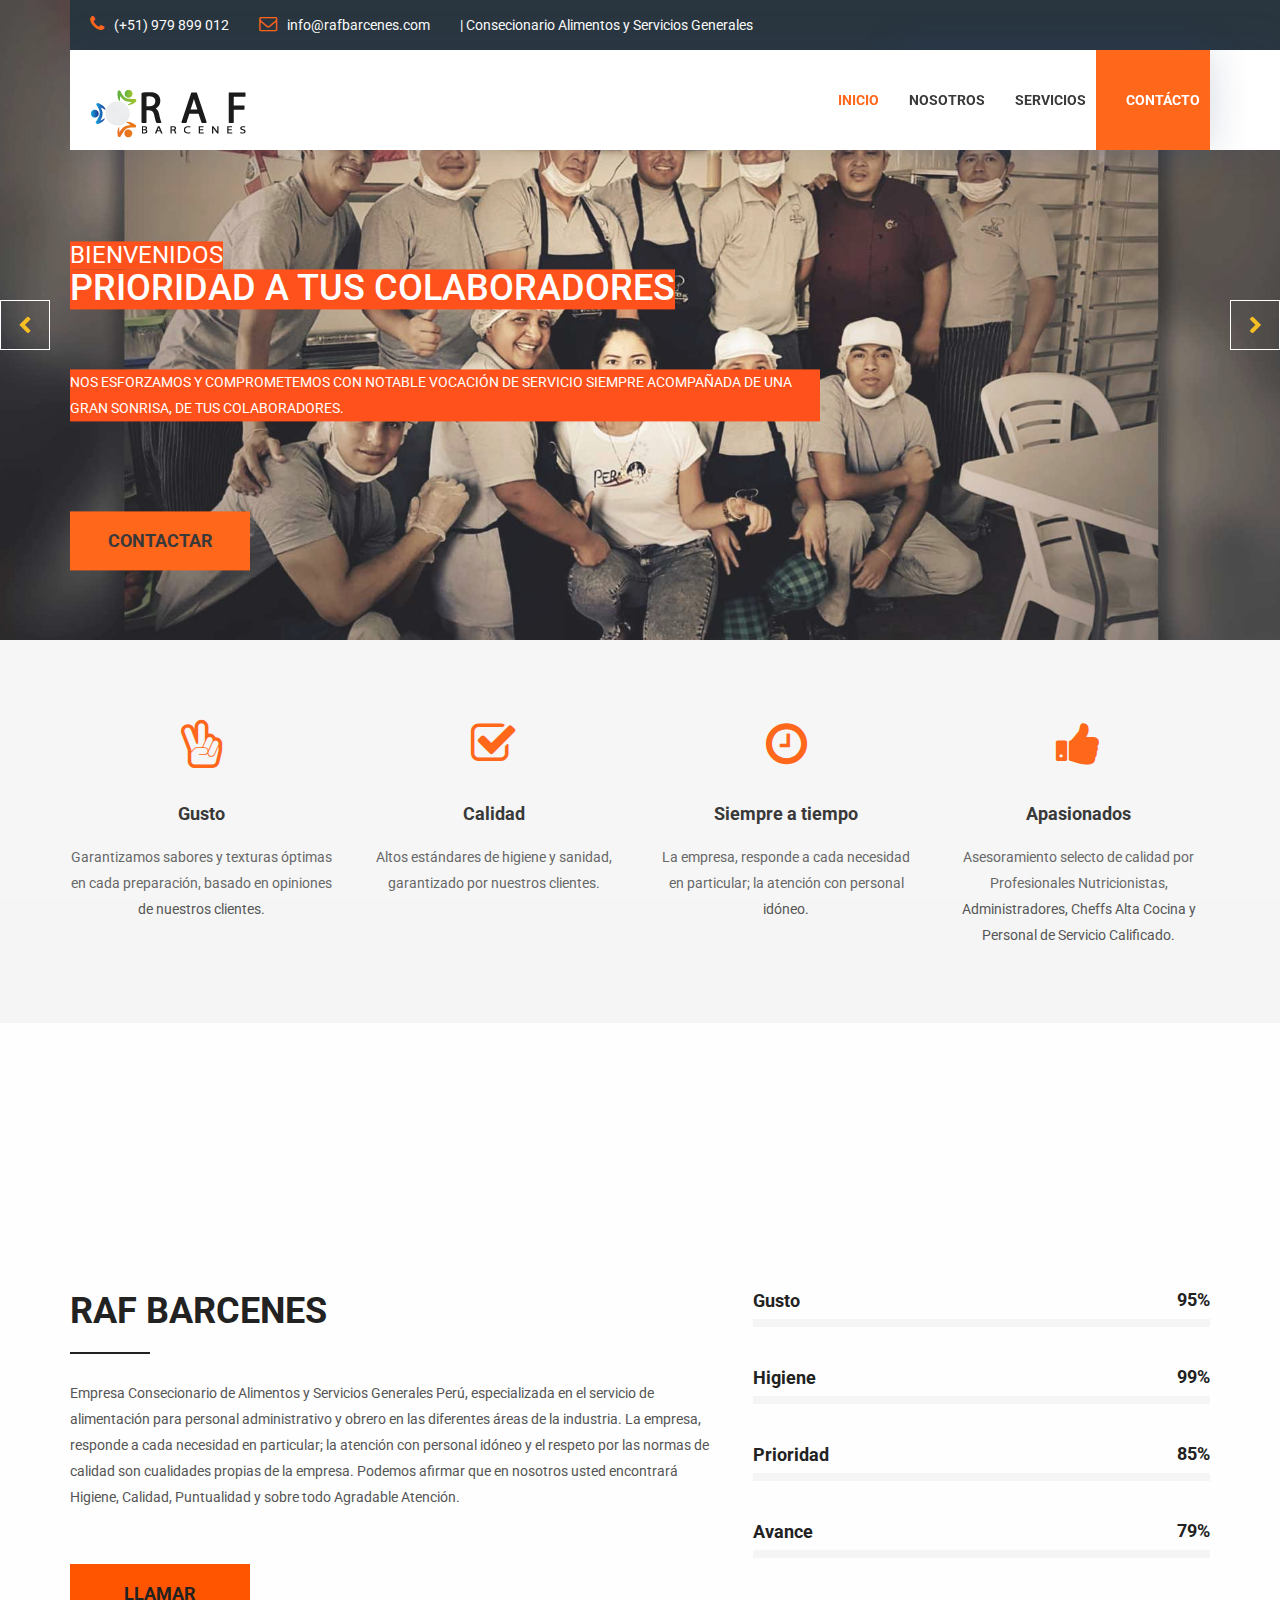
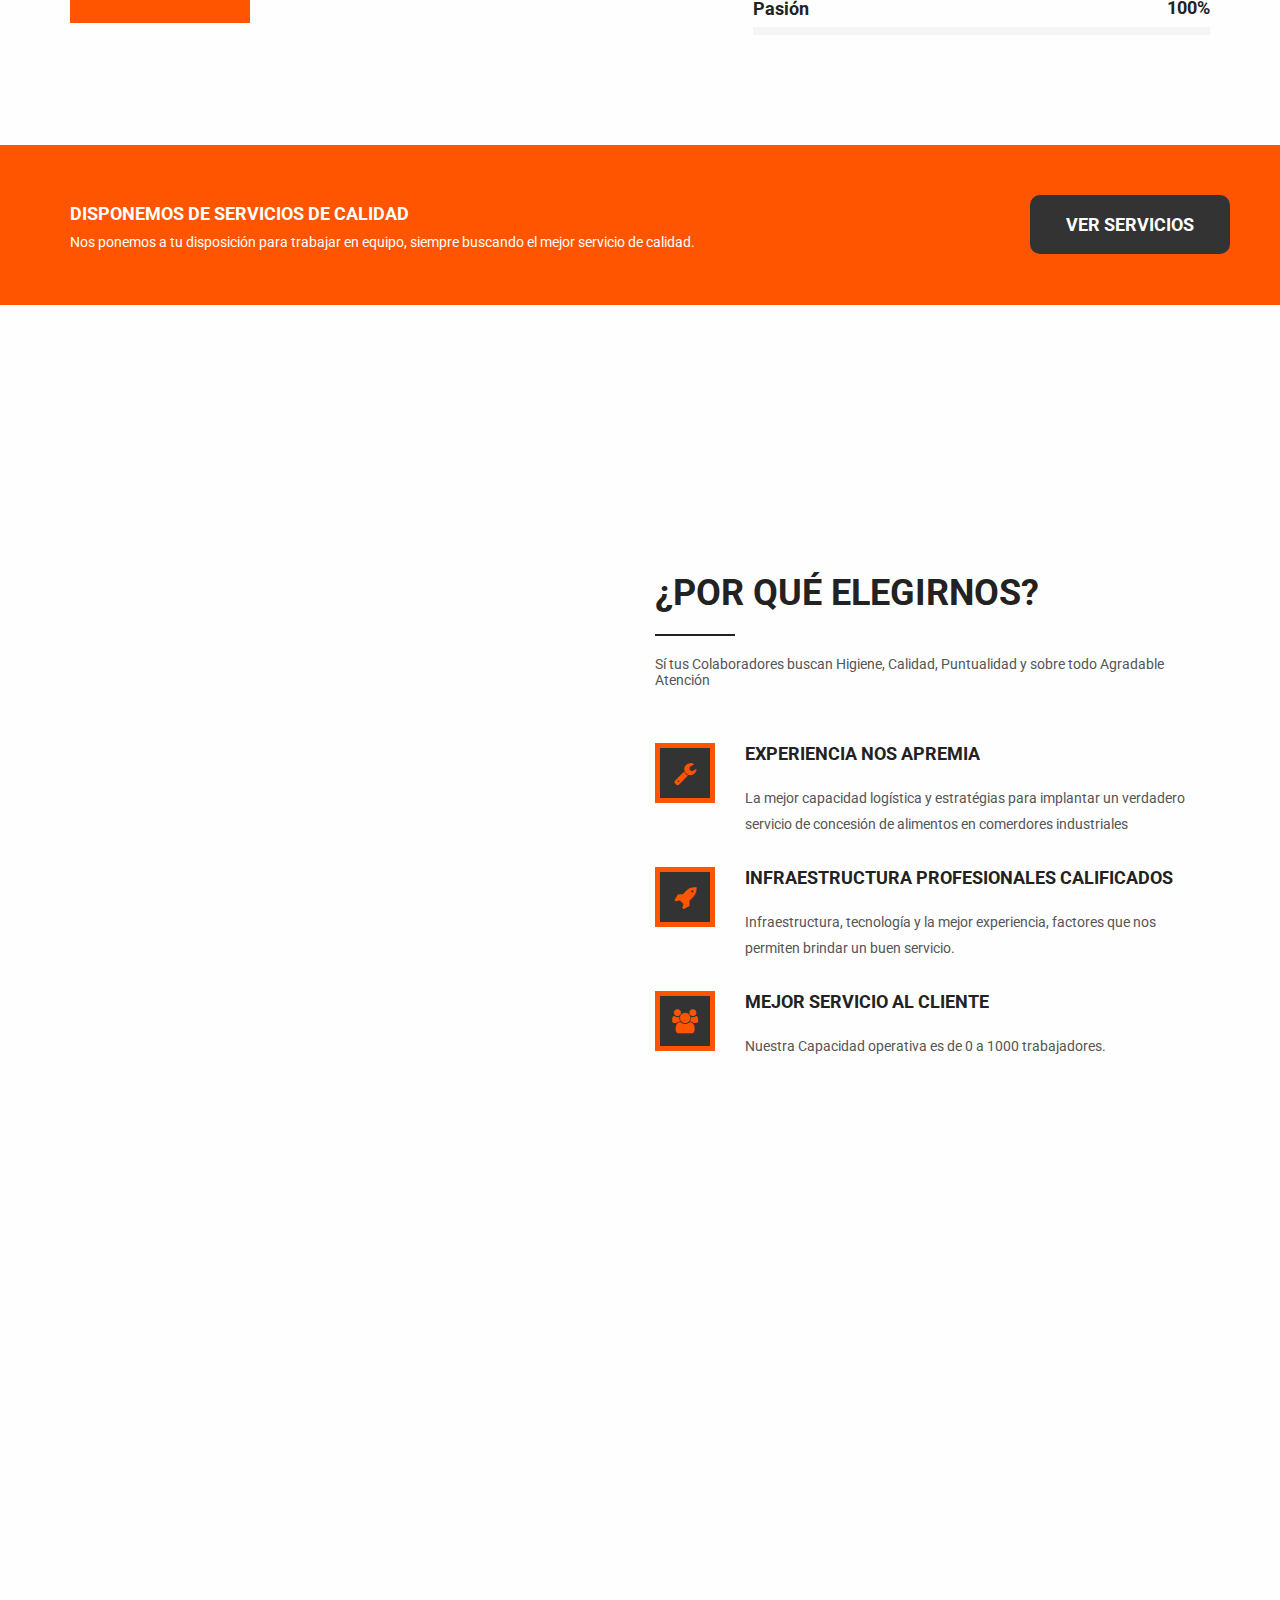
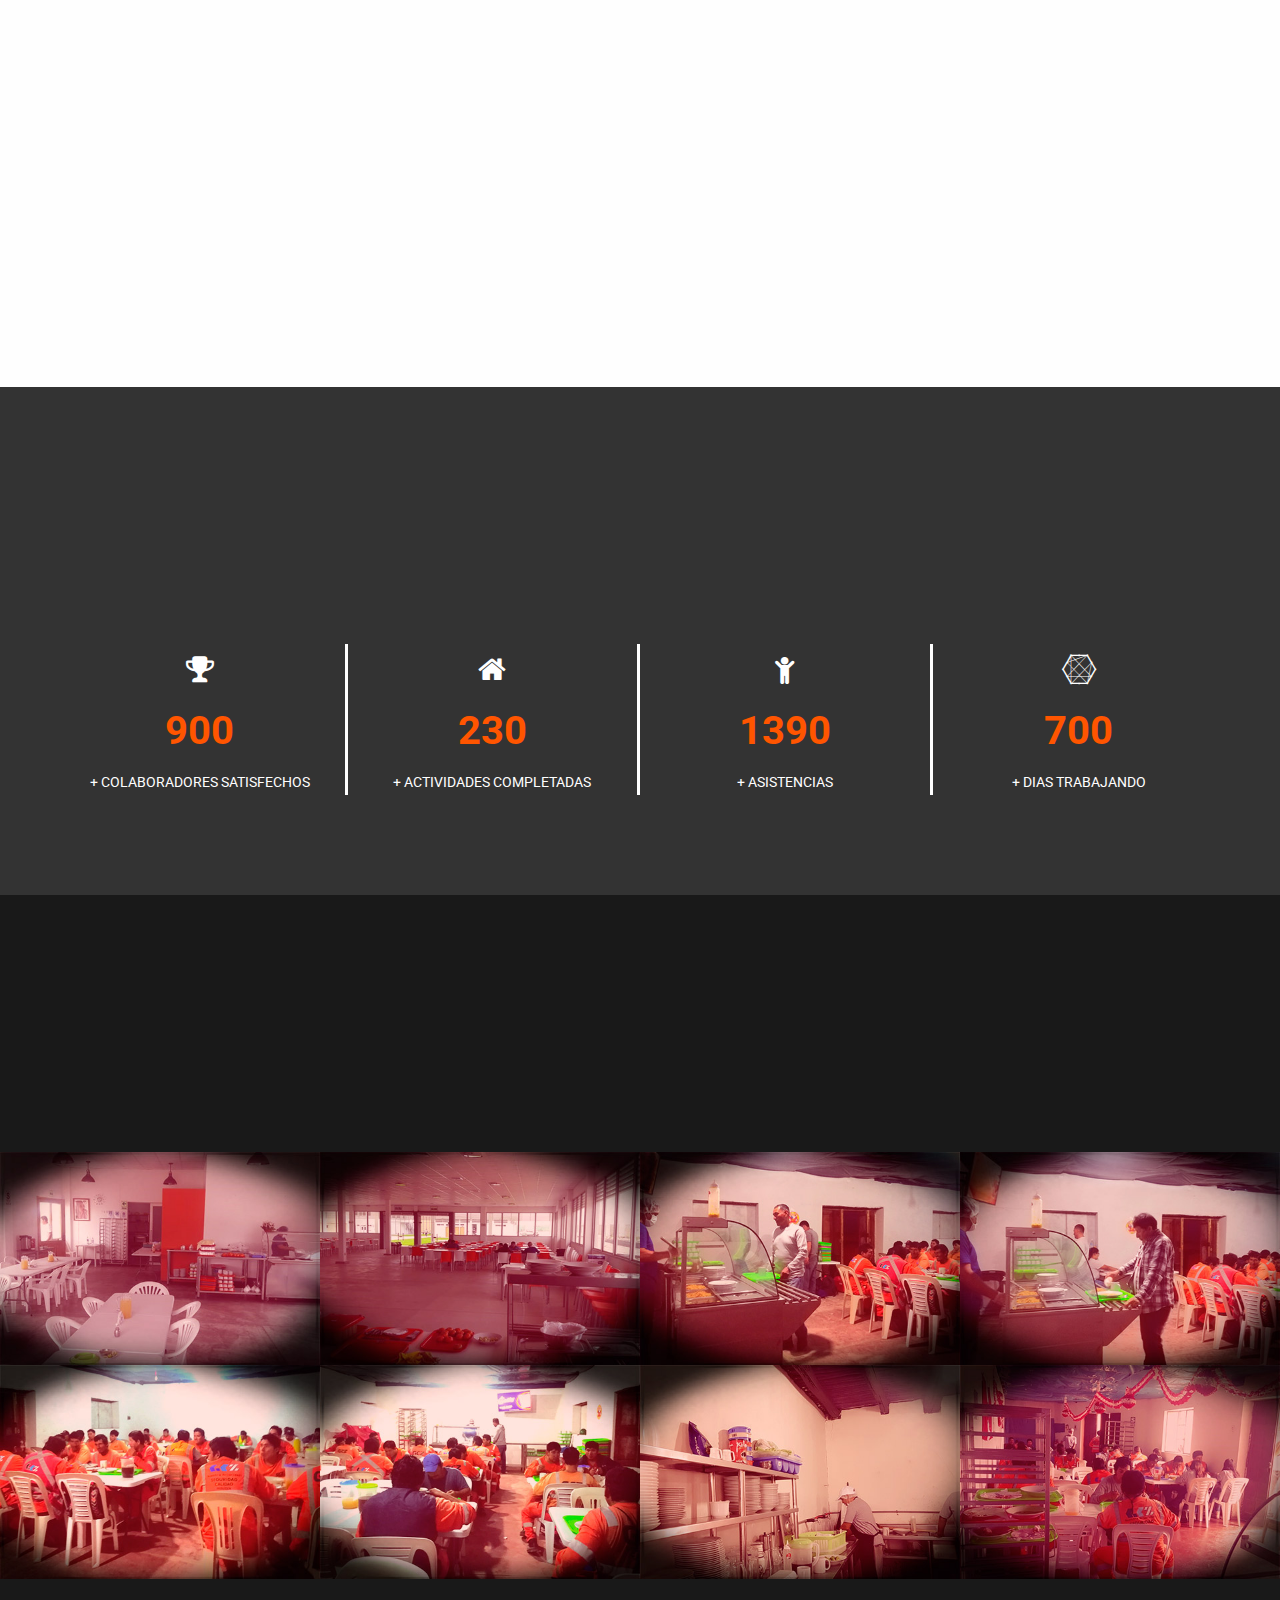
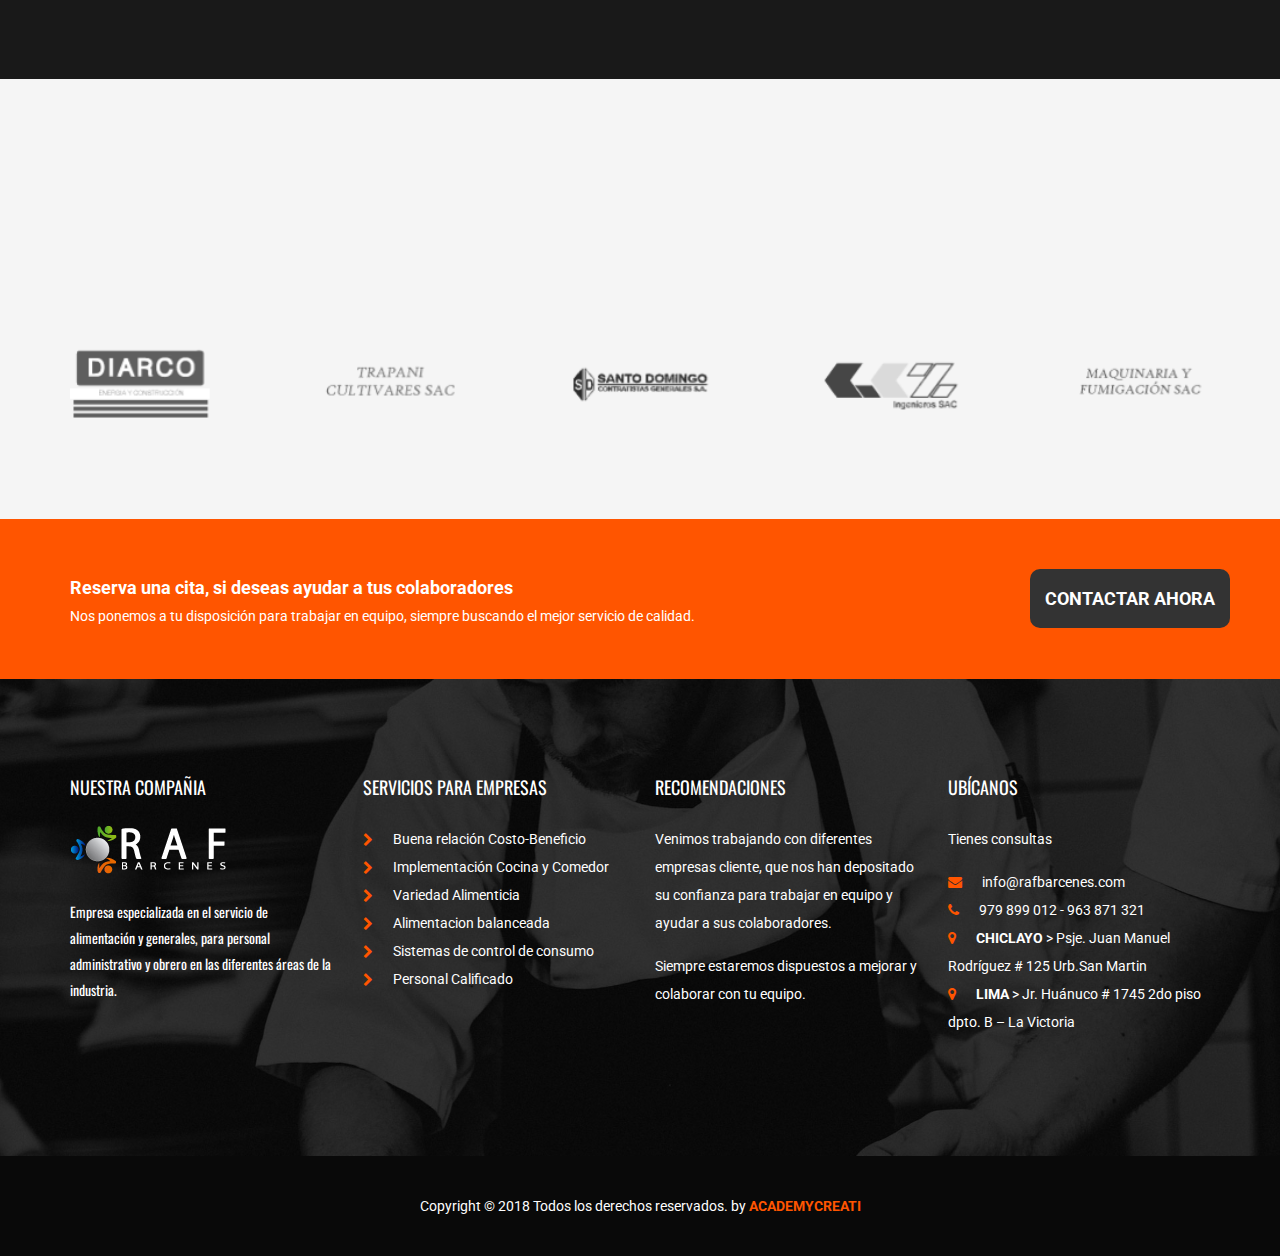
==== commit ca4c4f8d: "Update index.html" ====
--- a/index.html
+++ b/index.html
@@ -498,6 +498,7 @@
 				<div class="item"><img src="images/client_logo/7-.png" alt=""></div>
 				<div class="item"><img src="images/client_logo/9.png" alt=""></div>
 				<div class="item"><img src="images/client_logo/8-.png" alt=""></div>
+		<div class="item"><img src="images/client_logo/10.png" alt=""></div>
             </div>
         </div>
         <div class="book_now_aera">
